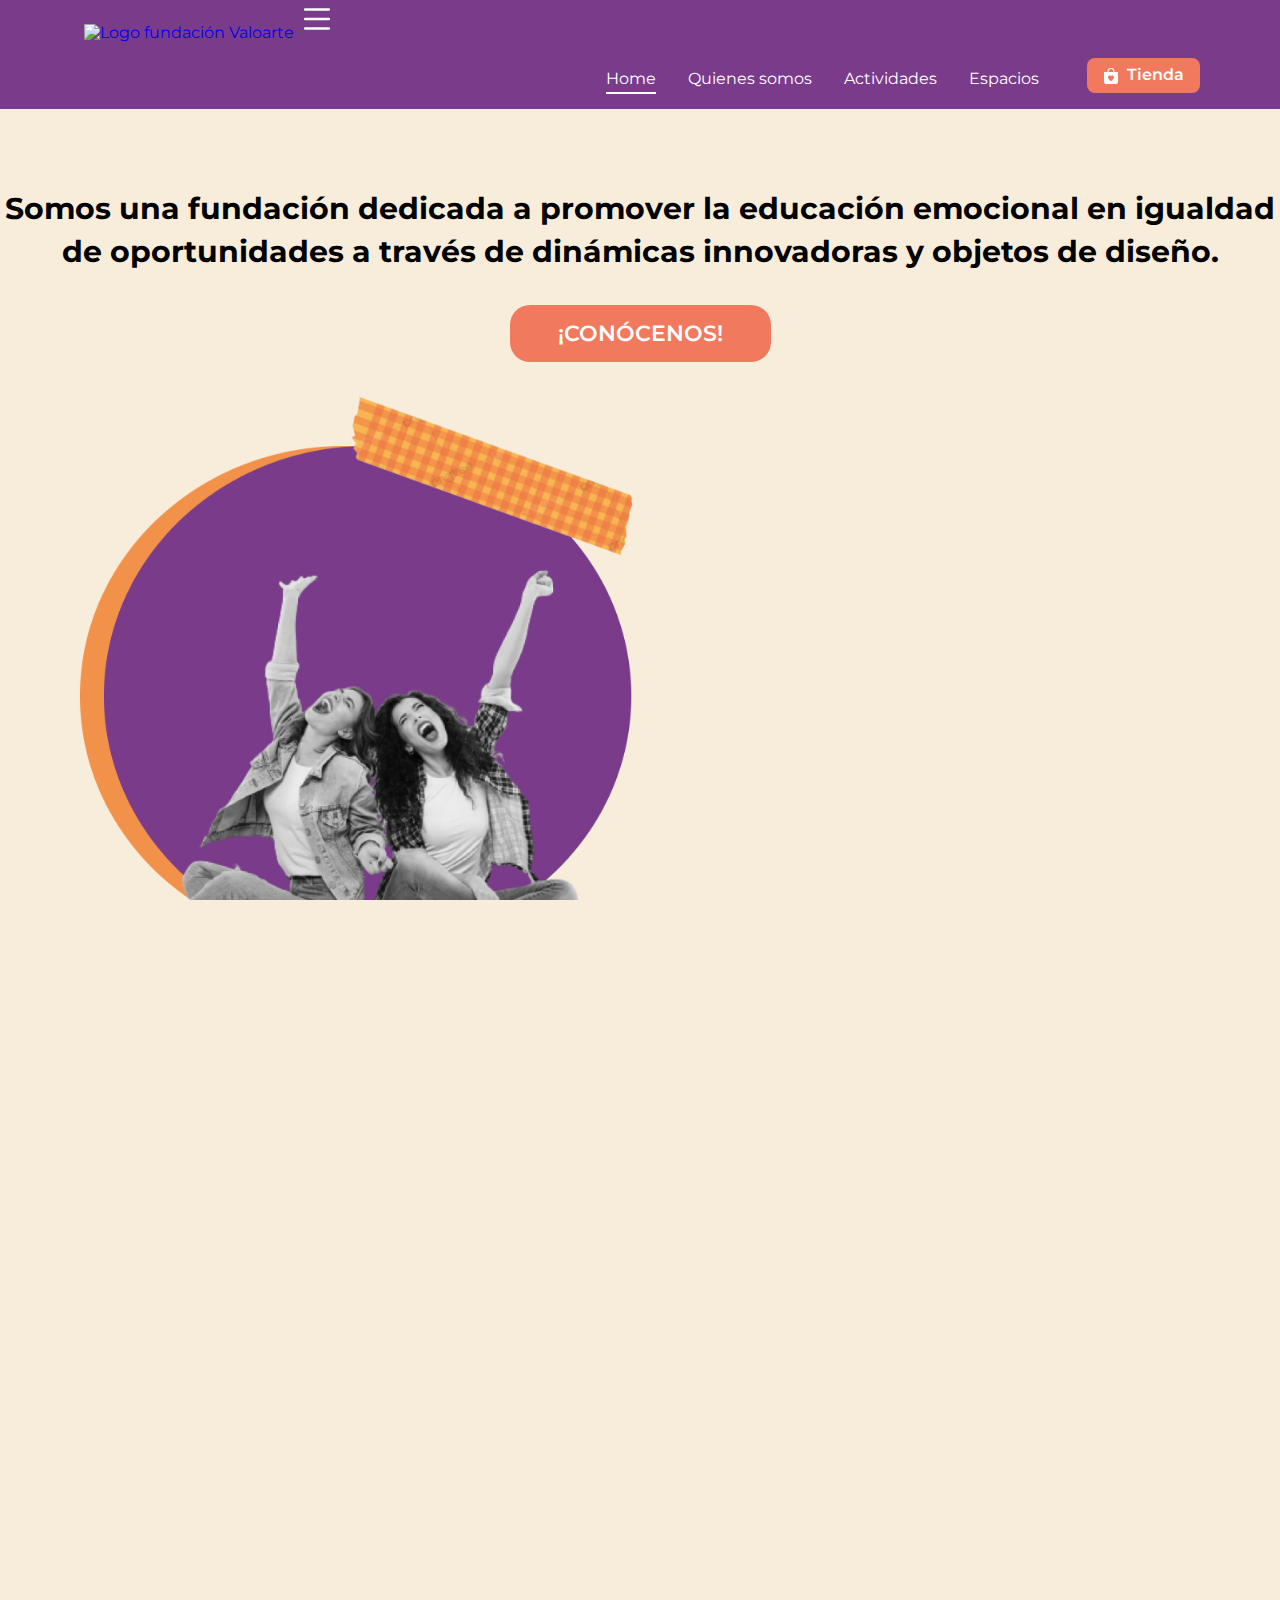
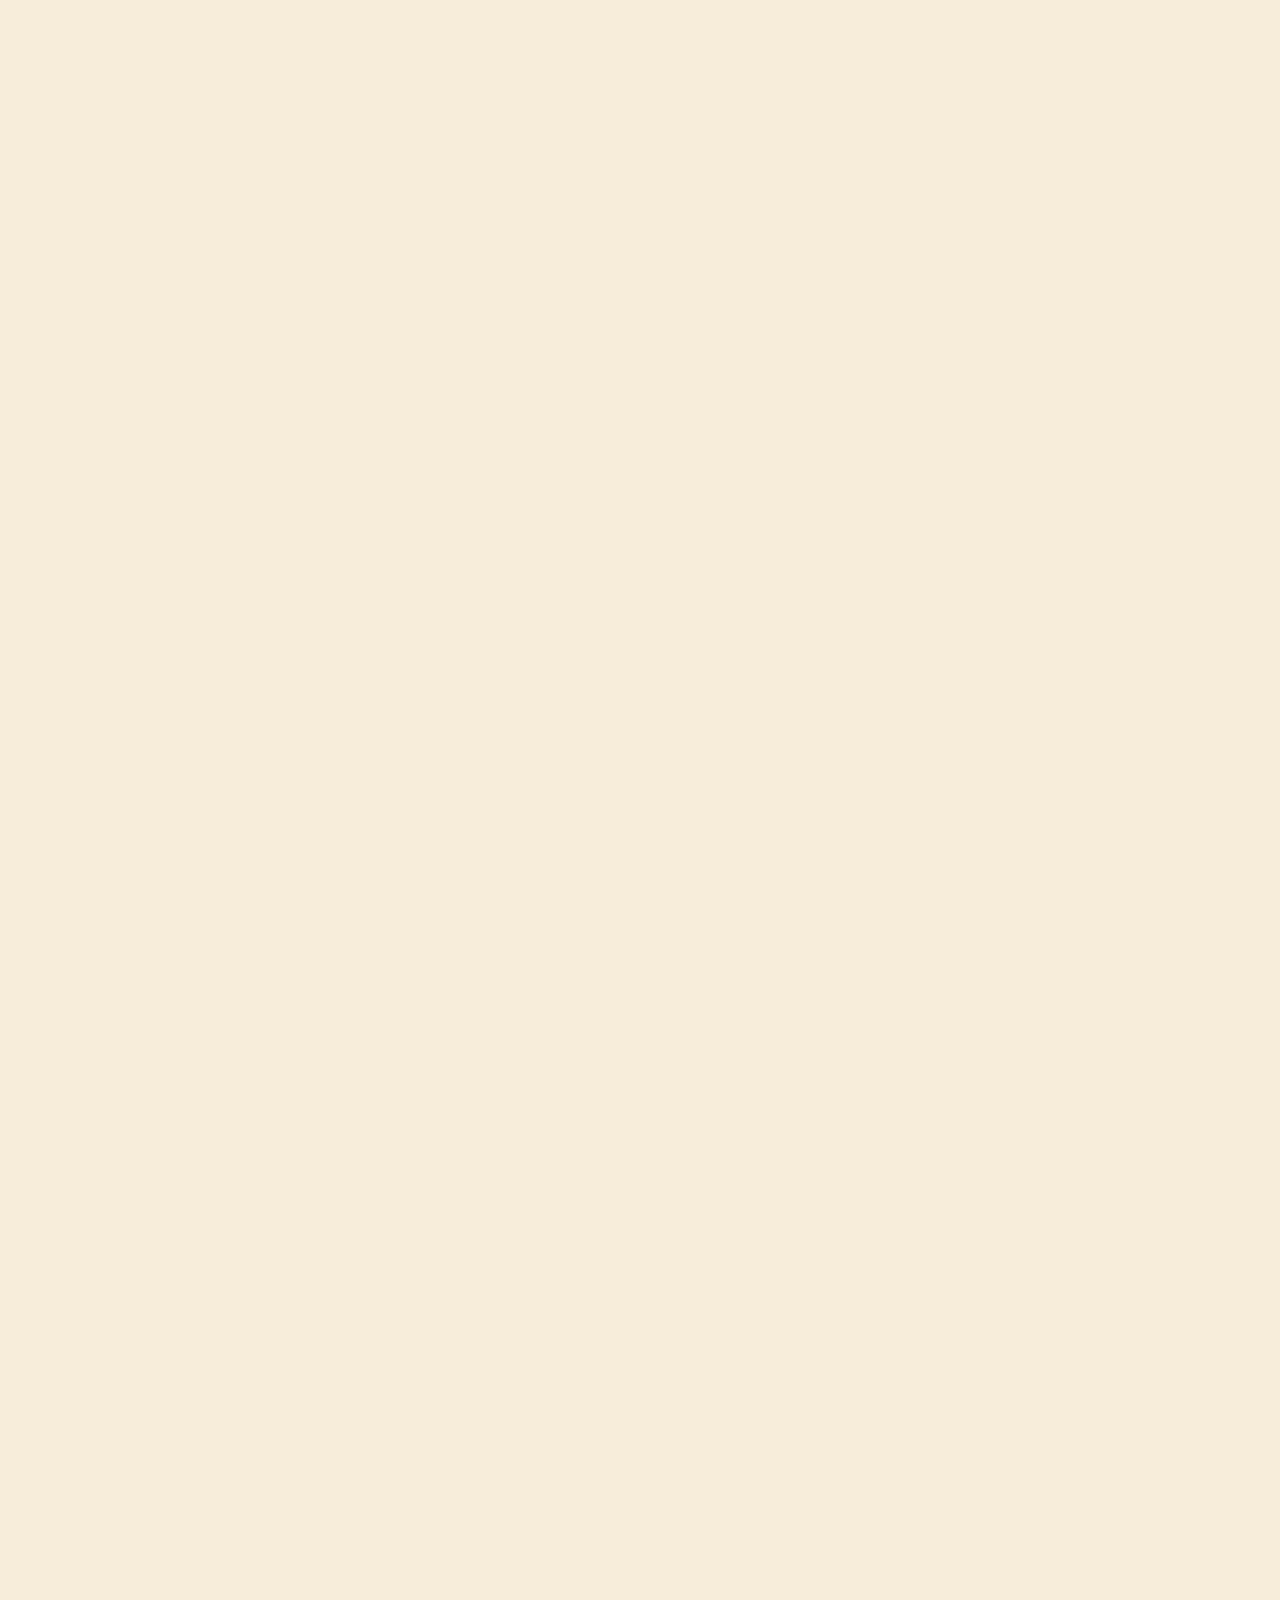
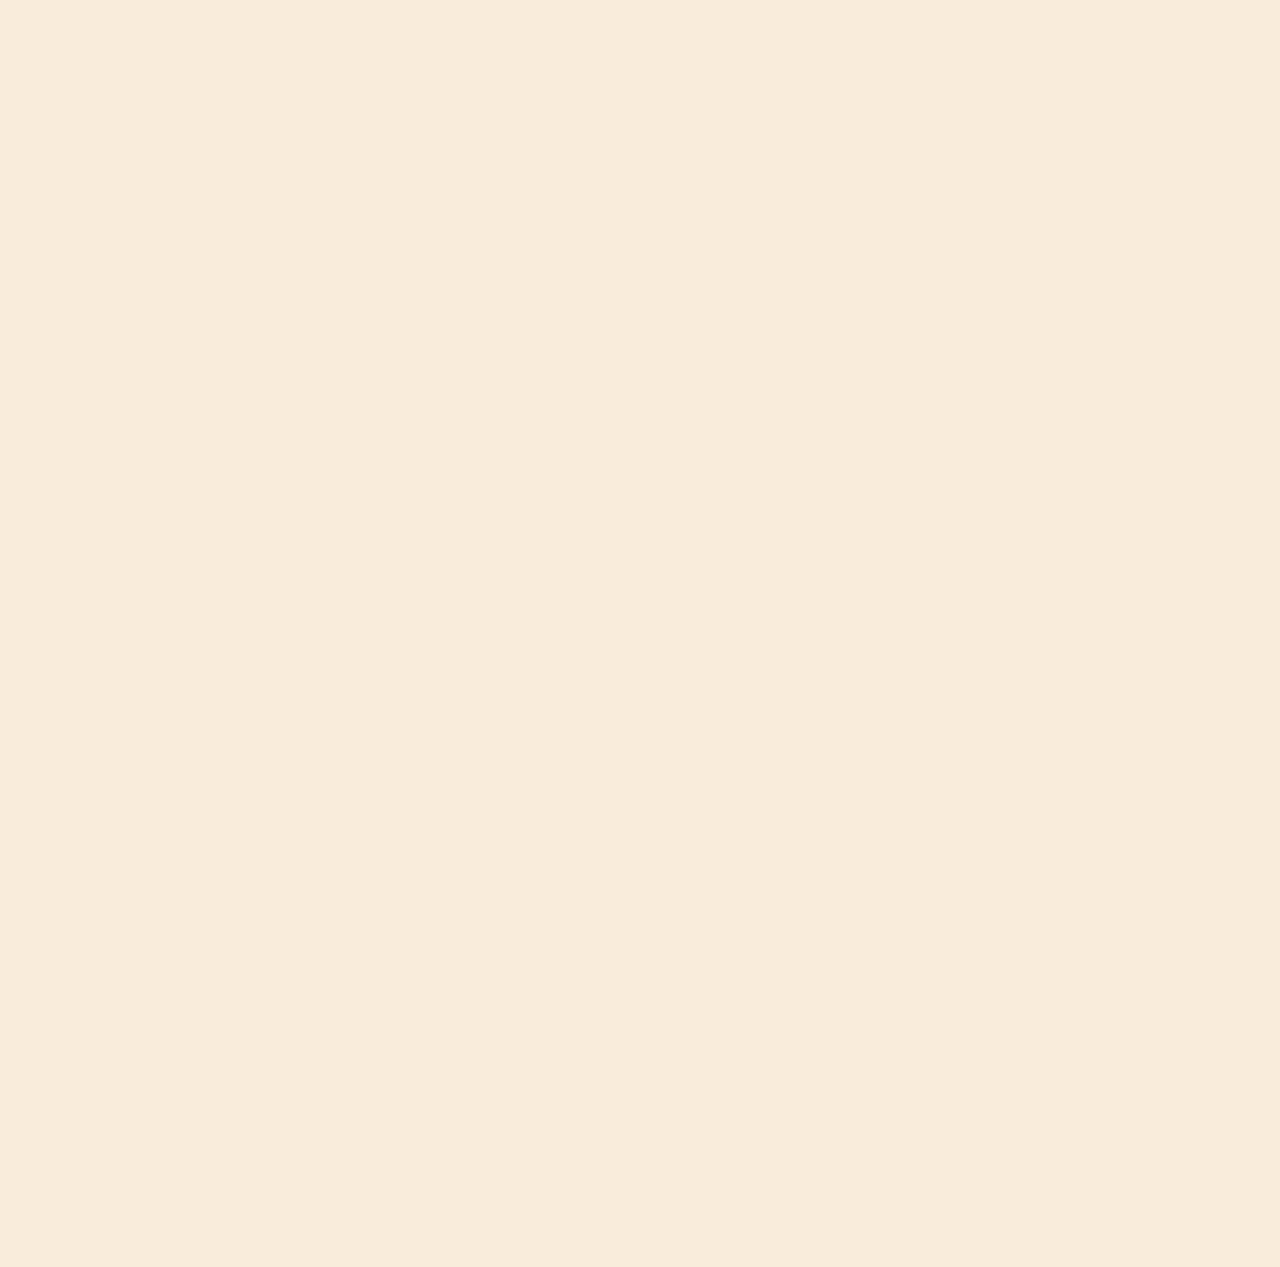
==== index.html @ 69a9a8a0 "Trabajando conovejas" ====
<!DOCTYPE html>
<html lang="es">
  <head>
    <meta charset="UTF-8" />
    <meta http-equiv="X-UA-Compatible" content="IE=edge" />
    <meta name="viewport" content="width=device-width, initial-scale=1.0" />
    <link rel="shortcut icon" href="./IMG/favicon.png" type="image/x-icon" />
    <title>Inicio | Fundación Valoarte</title>

    <!-- Bootstrap -->
    <link
      href="https://cdn.jsdelivr.net/npm/bootstrap@5.2.1/dist/css/bootstrap.min.css"
      rel="stylesheet"
      integrity="sha384-iYQeCzEYFbKjA/T2uDLTpkwGzCiq6soy8tYaI1GyVh/UjpbCx/TYkiZhlZB6+fzT"
      crossorigin="anonymous"
    />

    <!-- Swiper -->
    <link rel="stylesheet" href="CSS/swiper-bundle.min.css" />

    <!-- Animate On Scroll -->
    <link href="https://unpkg.com/aos@2.3.1/dist/aos.css" rel="stylesheet" />

    <!-- Stylesheets -->
    <!-- Normaliza algunos estilos por defecto de CSS -->
    <link rel="stylesheet" href="./CSS/normalize.css" />
    <!-- Estilos de la plantilla principal -->
    <link rel="stylesheet" href="./CSS/styles.css" />
    <!-- Estilos específicos de la página en cuestión -->
    <link rel="stylesheet" href="./CSS/home.css" />
  </head>

  <body>
    <!-- Header starts -->
    <header class="_header row" id="header">
      <nav class="_nav navbar navbar-expand-md">
        <div class="_nav__wrapper container-fluid">
          <!-- Brand Img -->
          <a class="_navBar__brandLink p-2" href="#">
            <img
              class="_navBar__brandImage"
              src="https://i.postimg.cc/rsKPGBGr/image-1-Traced.png"
              alt="Logo fundación Valoarte"
            />
          </a>

          <!-- Toggle Button (Hamburger)-->
          <button
            class="_navBar__toggler d-md-none d-lg-none p-2"
            type="button"
            data-bs-toggle="collapse"
            data-bs-target="#navbarSupportedContent"
            aria-controls="navbarSupportedContent"
            aria-expanded="false"
            aria-label="Toggle navigation"
          >
            <svg
              xmlns="http://www.w3.org/2000/svg"
              width="38"
              height="38"
              fill="currentColor"
              class="bi bi-list nav-icon"
              viewBox="0 0 16 16"
            >
              <path
                fill-rule="evenodd"
                d="M2.5 12a.5.5 0 0 1 .5-.5h10a.5.5 0 0 1 0 1H3a.5.5 0 0 1-.5-.5zm0-4a.5.5 0 0 1 .5-.5h10a.5.5 0 0 1 0 1H3a.5.5 0 0 1-.5-.5zm0-4a.5.5 0 0 1 .5-.5h10a.5.5 0 0 1 0 1H3a.5.5 0 0 1-.5-.5z"
              />
            </svg>
          </button>

          <!-- Navbar Content -->
          <div
            class="_navBar__container collapse navbar-collapse"
            id="navbarSupportedContent"
          >
            <ul class="_navBar__list navbar-nav">
              <li class="_navBar__itemList">
                <a
                  class="_navBar__link _currentPage"
                  href="./index.html"
                  aria-current="page"
                  >Home</a
                >
              </li>
              <li class="_navBar__itemList">
                <a class="_navBar__link" href="pages/quienes-somos.html"
                  >Quienes somos</a
                >
              </li>
              <li class="_navBar__itemList">
                <a class="_navBar__link" href="pages/actividades.html"
                  >Actividades</a
                >
              </li>
              <li class="_navBar__itemList">
                <a class="_navBar__link _mr-1" href="pages/espacios.html"
                  >Espacios</a
                >
              </li>
              <li class="_navBar__itemList _tienda">
                <a
                  class="_navBar__link"
                  href="https://valoarte.mitiendanube.com/productos/"
                  target="_blank"
                >
                  <svg
                    class="_tienda__icon"
                    xmlns="http://www.w3.org/2000/svg"
                    width="16"
                    height="16"
                    fill="currentColor"
                    class="bi bi-bag-heart-fill"
                    viewBox="0 0 16 16"
                  >
                    <path
                      d="M11.5 4v-.5a3.5 3.5 0 1 0-7 0V4H1v10a2 2 0 0 0 2 2h10a2 2 0 0 0 2-2V4h-3.5ZM8 1a2.5 2.5 0 0 1 2.5 2.5V4h-5v-.5A2.5 2.5 0 0 1 8 1Zm0 6.993c1.664-1.711 5.825 1.283 0 5.132-5.825-3.85-1.664-6.843 0-5.132Z"
                    />
                  </svg>
                  Tienda
                </a>
              </li>
            </ul>
          </div>
        </div>
      </nav>
    </header>
    <!-- Header Ends -->

    <!-- Main Starts -->
    <main class="_main">
      <article class="_articleOne container-lg row row-cols-md-2">
        <title>Bienvenidos a Valoarte</title>
        <section class="_articleOne__textContainer col-md-6">
          <h3 class="_articleOne__text">
            Somos una <span class="_bold">fundación</span> dedicada a promover
            la educación emocional en
            <span class="_bold">igualdad de oportunidades</span> a través de
            dinámicas innovadoras y objetos de diseño.
          </h3>
          <a class="_articleOne__button" href="./pages/quienes-somos.html"
            >¡CONÓCENOS!</a
          >
        </section>
        <section class="_articleOne__imageContainer col-md-6">
          <img
            class="_articleOne__image"
            src="./IMG/imagen-portada.png"
            alt="Dos chicas felices levantando los brazos"
          />
        </section>
      </article>

      <article class="_articleTwo">
        <title>Últimos posts de Instagram @valoarteok</title>
        <div
          class="postIg__initial"
          loading="lazy"
          data-mc-src="26ded4b2-a117-4f2f-a8b9-fd9945d9a3e6#instagram"
        ></div>
        <div
          class="postIg__mobile"
          loading="lazy"
          data-mc-src="3abccb4a-a903-477c-948b-5bf0ba0fe937#instagram"
        >
          <div class="postIg__marcaAgua"></div>
        </div>
        <div
          class="postIg__tablet"
          loading="lazy"
          data-mc-src="8c22b633-0348-4882-96fb-f70947e892dd#instagram"
        >
          <div class="postIg__marcaAgua"></div>
        </div>
        <div
          class="postIg__desktop"
          loading="lazy"
          data-mc-src="0f898a08-11dd-4033-826e-73b063241e8d#instagram"
        >
          <div class="postIg__marcaAgua"></div>
        </div>
      </article>

      <article class="_articleTree container-lg">
        <title>Nuestros programas de trabajo comunitario</title>
        <!-- Encabezado del artículo -->
        <h4 class="_articleTree__title">#NuestrosProgramas</h4>
        <p class="_articleTree__text">
          Conocé más acerca de nuestros ejes de trabajo comunitario:
        </p>

        <!-- Contenedor de cards -->
        <section class="_articleTree__cardsContainer row row-cols-lg-3">
          <!-- Card 1 -->
          <div class="_articleTree__card col-lg-4">
            <div class="_articleTree__cardWrapper">
              <img
                class="_card__imgage"
                src="https://i.postimg.cc/ZKkzGNJ0/card-programas1.png"
                alt="..."
              />
              <div class="_card__descriptionContainer">
                <div class="_card__titleContainer">
                  <h3 class="_card__title">Intervención en organizaciones</h3>
                </div>
                <p class="_card__text">
                  ¡Vamos a tu organización y trabajamos de forma integral la
                  educación emocional a través de diagnósticos psicosociales!
                </p>
              </div>
            </div>
          </div>
          <!-- Card 2 -->
          <div class="_articleTree__card col-lg-4">
            <div class="_articleTree__cardWrapper">
              <img
                class="_card__imgage"
                src="https://i.postimg.cc/59CZSt8J/card-programas2.png"
                alt="..."
              />
              <div class="_card__descriptionContainer">
                <div class="_card__titleContainer">
                  <h3 class="_card__title">Ellas al frente</h3>
                </div>
                <p class="_card__text">
                  ¡Promovemos la reducción de la brecha de género a través de
                  formaciones integrales para mujeres!
                </p>
              </div>
            </div>
          </div>
          <!-- Card 3 -->
          <div class="_articleTree__card col-lg-4">
            <div class="_articleTree__cardWrapper">
              <img
                class="_card__imgage"
                src="https://i.postimg.cc/KcP0Y3n1/card-programas3.png"
                alt="..."
              />
              <div class="_card__descriptionContainer">
                <div class="_card__titleContainer">
                  <h3 class="_card__title">Economia naranja</h3>
                </div>
                <p class="_card__text">
                  ¡Trabajamos la profesionalización y formalidad de
                  emprendedores creativos!
                </p>
              </div>
            </div>
          </div>
        </section>
      </article>

      <article class="_articleFour container-lg">
        <title>¡Sé parte del cambio!</title>
        <h4 class="orangeTitle">¡Sé parte!</h4>
        <div class="_articleFour__infoContainer">
          <p>
            A través de nuestros servicios y productos nos ayudás a hacer
            posible la educación emocional en igualdad de oportunidades.
          </p>
          <p class="_bold">Ya hemos impactado en:</p>
          <div class="_articleFour__impacto">
            <div class="impacto__bg">
              <span class="impacto__number">2</span>
              <p class="impacto__text _italic">Escuelas</p>
            </div>
            <div class="impacto__bg">
              <span class="impacto__number">80</span>
              <p class="impacto__text _italic">Docentes</p>
            </div>
            <div class="impacto__bg">
              <span class="impacto__number">350</span>
              <p class="impacto__text _italic">Alumnos</p>
            </div>
            <div class="impacto__bg">
              <span class="impacto__number">50</span>
              <p class="impacto__text _italic">Emprendimientos</p>
            </div>
            <div class="impacto__bg">
              <span class="impacto__number">480</span>
              <p class="impacto__text _italic">Familias</p>
            </div>
          </div>
          <p class="_bold">¡Ayudanos a llegar a más!</p>
        </div>
        <div class="_articleFour__ctaContainer">
          <a class="_articleFour__ctaButton" href="https://wa.me/543794769014"
            >¡CONVERTITE EN VOLUNTARIO!</a
          >
          <a class="_articleFour__ctaButton" href="https://wa.me/543794769014"
            >¡HACÉ TU APORTE!</a
          >
        </div>
      </article>

      <article class="_articleFive container-lg row row-cols-md-2">
        <title>Las ovejas negras</title>
        <section class="_articleFive__textContainer col-md-6">
          <h4 class="orangeTitle">Ovejas Negras</h4>
          <p>
            ¡Valo es una comunidad creativa! Y creemos en la magia de los nuevos
            comienzos. Somos soñadores, hacedores, innovamos y nos animamos,
            creando lo imposible y aprendiendo todo el tiempo.
          </p>
          <p>
            En el equipo, todos compartimos el mismo sentimiento:
            <span class="_bold">ser las ovejas negras de nuestro entorno</span>.
            Pero, lejos de frustrarnos por ser diferentes, tomamos impulso y nos
            unimos para generar ofertas innovadoras y creativas para todos.
          </p>
        </section>
        <section class="_articleFive__sheepContainer col-md-6">
          <div class="_articleFive__sheepWrapper">
            <img
              class="_articleFive__sheepImg"
              src="./IMG/oveja.png"
              alt="Ovejita negra"
            />
          </div>
          <img
            class="_articleFive__sheepBg1"
            src="./IMG/decoration-1.png"
            alt="Listón decorativo naranja"
          />
        </section>
      </article>

      <article class="_articleSix container-xl">
        <title>Opiniones de Valoarte</title>
        <h4 class="_articleSix__title">#Lo que dicen de Valo</h4>
        <div class="swiper mySwiper swiper-container">
          <div class="swiper-wrapper card-wrapper">
            <div class="swiper-slide card">
              <div class="card-content">
                <p class="card-text">
                  Educación emocional, que importante lo que dan, gracias x la
                  entrega 💖
                </p>
                <p class="_bold card-text">Yamile</p>
              </div>
            </div>
            <div class="swiper-slide card">
              <div class="card-content">
                <p class="card-text">
                  Amo Valoarte 💛 Que siga la magia. Fuerza chicas 💪💪🙌
                </p>
                <p class="_bold card-text">Ana Paula</p>
              </div>
            </div>
            <div class="swiper-slide card">
              <div class="card-content">
                <p class="card-text">
                  Educación emocional, que importante lo que dan, gracias x la
                  entrega ♥️
                </p>
                <p class="_bold card-text">Lucas</p>
              </div>
            </div>
            <div class="swiper-slide card">
              <div class="card-content">
                <p class="card-text">
                  Un lugar especial donde se vive el espiritu emprendedor y te
                  desafian a trabajar las emociones para superarte!!
                </p>
                <p class="_bold card-text">Cecilia</p>
              </div>
            </div>
            <div class="swiper-slide card">
              <div class="card-content">
                <p class="card-text">
                  Un espacio de crecimiento y capacitación constante en un clima
                  de armonía y paz
                </p>
                <p class="_bold card-text">Violeta</p>
              </div>
            </div>
            <div class="swiper-slide card">
              <div class="card-content">
                <p class="card-text">
                  Cálido lugar, que invita a visitarlo siempre y no querer irse
                  del mismo. Gracias por su maravillosa atención. 👏👏❤❤❤
                </p>
                <p class="_bold card-text">Norma</p>
              </div>
            </div>
            <div class="swiper-slide card">
              <div class="card-content">
                <p class="card-text">
                  Es la primera vez que voy y me encantó la atención, todo el
                  tiempo preguntando si necesitabamos algo, la energía muy
                  buena. Gracias, mil gracias.
                </p>
                <p class="_bold card-text">Aitana Deco Shop</p>
              </div>
            </div>
            <div class="swiper-slide card">
              <div class="card-content">
                <p class="card-text">
                  Excelente la organización, volvería a participar mil veces.
                  Felicitaciones y muchas gracias.
                </p>
                <p class="_bold card-text">Maena</p>
              </div>
            </div>
            <div class="swiper-slide card">
              <div class="card-content">
                <p class="card-text">
                  Excelente equipo de trabajo, todos muy amables. Muchas gracias
                  por las atenciones, la predisposición, la propuesta innovadora
                  y la buena onda de siempre.
                </p>
                <p class="_bold card-text">Sinclair Creaciones</p>
              </div>
            </div>
            <div class="swiper-slide card">
              <div class="card-content">
                <p class="card-text">
                  Esta es la segunda vez que participo, y como siempre todo
                  perfecto. Gracias por el espacio.
                </p>
                <p class="_bold card-text">Bonita Adicción Velas</p>
              </div>
            </div>
          </div>
          <div class="swiper-button-prev"></div>
          <div class="swiper-button-next"></div>
        </div>
      </article>
    </main>
    <!-- Main Ends -->

    <!-- Footer Starts -->
    <footer class="_footer row row-cols-md-3">
      <section class="_footer__sectionBrand col-sm-6">
        <title>Seguinos en las redes</title>
        <a class="_sectionBrand__link" href="#">
          <img
            class="_sectionBrand__image"
            src="https://i.postimg.cc/GhGhCVYK/image-1-Traced-1.png"
            alt="Logo fundación Valoarte"
          />
        </a>
        <p class="_sectionBrand__title">¡SEGUINOS EN LAS REDES!</p>
        <nav class="_sectionBrand__socialNav">
          <ul class="_socialNav__list">
            <li class="_socialNav__itemList">
              <a
                class="_socialNav__link"
                href="https://www.instagram.com/"
                target="_blank"
              >
                <svg
                  xmlns="http://www.w3.org/2000/svg"
                  width="20"
                  height="20"
                  fill="currentColor"
                  class="bi bi-instagram footerIcon"
                  viewBox="0 0 16 16"
                >
                  <path
                    d="M8 0C5.829 0 5.556.01 4.703.048 3.85.088 3.269.222 2.76.42a3.917 3.917 0 0 0-1.417.923A3.927 3.927 0 0 0 .42 2.76C.222 3.268.087 3.85.048 4.7.01 5.555 0 5.827 0 8.001c0 2.172.01 2.444.048 3.297.04.852.174 1.433.372 1.942.205.526.478.972.923 1.417.444.445.89.719 1.416.923.51.198 1.09.333 1.942.372C5.555 15.99 5.827 16 8 16s2.444-.01 3.298-.048c.851-.04 1.434-.174 1.943-.372a3.916 3.916 0 0 0 1.416-.923c.445-.445.718-.891.923-1.417.197-.509.332-1.09.372-1.942C15.99 10.445 16 10.173 16 8s-.01-2.445-.048-3.299c-.04-.851-.175-1.433-.372-1.941a3.926 3.926 0 0 0-.923-1.417A3.911 3.911 0 0 0 13.24.42c-.51-.198-1.092-.333-1.943-.372C10.443.01 10.172 0 7.998 0h.003zm-.717 1.442h.718c2.136 0 2.389.007 3.232.046.78.035 1.204.166 1.486.275.373.145.64.319.92.599.28.28.453.546.598.92.11.281.24.705.275 1.485.039.843.047 1.096.047 3.231s-.008 2.389-.047 3.232c-.035.78-.166 1.203-.275 1.485a2.47 2.47 0 0 1-.599.919c-.28.28-.546.453-.92.598-.28.11-.704.24-1.485.276-.843.038-1.096.047-3.232.047s-2.39-.009-3.233-.047c-.78-.036-1.203-.166-1.485-.276a2.478 2.478 0 0 1-.92-.598 2.48 2.48 0 0 1-.6-.92c-.109-.281-.24-.705-.275-1.485-.038-.843-.046-1.096-.046-3.233 0-2.136.008-2.388.046-3.231.036-.78.166-1.204.276-1.486.145-.373.319-.64.599-.92.28-.28.546-.453.92-.598.282-.11.705-.24 1.485-.276.738-.034 1.024-.044 2.515-.045v.002zm4.988 1.328a.96.96 0 1 0 0 1.92.96.96 0 0 0 0-1.92zm-4.27 1.122a4.109 4.109 0 1 0 0 8.217 4.109 4.109 0 0 0 0-8.217zm0 1.441a2.667 2.667 0 1 1 0 5.334 2.667 2.667 0 0 1 0-5.334z"
                  />
                </svg>
              </a>
            </li>
            <li class="_socialNav__itemList">
              <a
                class="_socialNav__link"
                href="https://es-la.facebook.com/"
                target="_blank"
              >
                <svg
                  xmlns="http://www.w3.org/2000/svg"
                  width="20"
                  height="20"
                  fill="currentColor"
                  class="bi bi-facebook footerIcon"
                  viewBox="0 0 16 16"
                >
                  <path
                    d="M16 8.049c0-4.446-3.582-8.05-8-8.05C3.58 0-.002 3.603-.002 8.05c0 4.017 2.926 7.347 6.75 7.951v-5.625h-2.03V8.05H6.75V6.275c0-2.017 1.195-3.131 3.022-3.131.876 0 1.791.157 1.791.157v1.98h-1.009c-.993 0-1.303.621-1.303 1.258v1.51h2.218l-.354 2.326H9.25V16c3.824-.604 6.75-3.934 6.75-7.951z"
                  />
                </svg>
              </a>
            </li>
            <li class="_socialNav__itemList">
              <a
                class="_socialNav__link"
                href="https://www.linkedin.com/login/es"
                target="_blank"
              >
                <svg
                  xmlns="http://www.w3.org/2000/svg"
                  width="20"
                  height="20"
                  fill="currentColor"
                  class="bi bi-linkedin footerIcon"
                  viewBox="0 0 16 16"
                >
                  <path
                    d="M0 1.146C0 .513.526 0 1.175 0h13.65C15.474 0 16 .513 16 1.146v13.708c0 .633-.526 1.146-1.175 1.146H1.175C.526 16 0 15.487 0 14.854V1.146zm4.943 12.248V6.169H2.542v7.225h2.401zm-1.2-8.212c.837 0 1.358-.554 1.358-1.248-.015-.709-.52-1.248-1.342-1.248-.822 0-1.359.54-1.359 1.248 0 .694.521 1.248 1.327 1.248h.016zm4.908 8.212V9.359c0-.216.016-.432.08-.586.173-.431.568-.878 1.232-.878.869 0 1.216.662 1.216 1.634v3.865h2.401V9.25c0-2.22-1.184-3.252-2.764-3.252-1.274 0-1.845.7-2.165 1.193v.025h-.016a5.54 5.54 0 0 1 .016-.025V6.169h-2.4c.03.678 0 7.225 0 7.225h2.4z"
                  />
                </svg>
              </a>
            </li>
          </ul>
        </nav>
      </section>
      <section class="_footer__sectionContacto col-sm-6">
        <title>Contacto</title>
        <p class="_sectionContacto__title">CONTACTO</p>
        <a
          class="_sectionContacto__link"
          href="https://wa.me/543794769014"
          target="_blank"
        >
          <svg
            xmlns="http://www.w3.org/2000/svg"
            width="20"
            height="20"
            fill="currentColor"
            class="bi bi-whatsapp footerIcon"
            viewBox="0 0 20 20"
          >
            <path
              d="M13.601 2.326A7.854 7.854 0 0 0 7.994 0C3.627 0 .068 3.558.064 7.926c0 1.399.366 2.76 1.057 3.965L0 16l4.204-1.102a7.933 7.933 0 0 0 3.79.965h.004c4.368 0 7.926-3.558 7.93-7.93A7.898 7.898 0 0 0 13.6 2.326zM7.994 14.521a6.573 6.573 0 0 1-3.356-.92l-.24-.144-2.494.654.666-2.433-.156-.251a6.56 6.56 0 0 1-1.007-3.505c0-3.626 2.957-6.584 6.591-6.584a6.56 6.56 0 0 1 4.66 1.931 6.557 6.557 0 0 1 1.928 4.66c-.004 3.639-2.961 6.592-6.592 6.592zm3.615-4.934c-.197-.099-1.17-.578-1.353-.646-.182-.065-.315-.099-.445.099-.133.197-.513.646-.627.775-.114.133-.232.148-.43.05-.197-.1-.836-.308-1.592-.985-.59-.525-.985-1.175-1.103-1.372-.114-.198-.011-.304.088-.403.087-.088.197-.232.296-.346.1-.114.133-.198.198-.33.065-.134.034-.248-.015-.347-.05-.099-.445-1.076-.612-1.47-.16-.389-.323-.335-.445-.34-.114-.007-.247-.007-.38-.007a.729.729 0 0 0-.529.247c-.182.198-.691.677-.691 1.654 0 .977.71 1.916.81 2.049.098.133 1.394 2.132 3.383 2.992.47.205.84.326 1.129.418.475.152.904.129 1.246.08.38-.058 1.171-.48 1.338-.943.164-.464.164-.86.114-.943-.049-.084-.182-.133-.38-.232z"
            />
          </svg>
          <span class="_sectionContacto__data">+54 379 476-9014</span>
        </a>
        <a
          class="_sectionContacto__link"
          href="https://goo.gl/maps/WvZMqYTgCnnrXZFWA"
          target="_blank"
        >
          <svg
            xmlns="http://www.w3.org/2000/svg"
            width="20"
            height="20"
            fill="currentColor"
            class="bi bi-geo-alt-fill footerIcon"
            viewBox="0 0 20 20"
          >
            <path
              d="M8 16s6-5.686 6-10A6 6 0 0 0 2 6c0 4.314 6 10 6 10zm0-7a3 3 0 1 1 0-6 3 3 0 0 1 0 6z"
            />
          </svg>
          <span class="_sectionContacto__data"
            >San Martín 616 - Corrientes</span
          >
        </a>
      </section>
      <section class="_footer__sectionColabora col-12">
        <title>Colabora con la fundación</title>
        <p class="_sectionColabora__title">¡COLABORÁ CON LA FUNDACIÓN!</p>
        <a class="_sectionColabora__button" href="#">DONAR ONLINE</a>
      </section>
    </footer>
    <!-- Footer Ends -->
  </body>

  <!-- Bootstrap script -->
  <script
    src="https://cdn.jsdelivr.net/npm/bootstrap@5.2.1/dist/js/bootstrap.bundle.min.js"
    integrity="sha384-u1OknCvxWvY5kfmNBILK2hRnQC3Pr17a+RTT6rIHI7NnikvbZlHgTPOOmMi466C8"
    crossorigin="anonymous"
  ></script>

  <!-- Animate On Scroll script -->
  <script src="https://unpkg.com/aos@2.3.1/dist/aos.js"></script>
  <script>
    AOS.init({});
  </script>

  <!-- Swiper scipt -->
  <script src="./JS/swiper-bundle.min.js"></script>
  <script>
    var swiper = new Swiper(".mySwiper", {
      slidesPerView: 3,
      spaceBetween: 5,
      loop: true,
      centerSlide: "true",
      fade: "true",
      grabCursor: "true",
      navigation: {
        nextEl: ".swiper-button-next",
        prevEl: ".swiper-button-prev",
      },
      breakpoints: {
        0: {
          slidesPerView: 1,
        },
        768: {
          slidesPerView: 2,
        },
        1200: {
          slidesPerView: 3,
        },
      },
    });
  </script>

  <!-- WOXO Instagram scipt -->
  <script
    src="https://cdn2.woxo.tech/a.js#635d189bd554a582f7cf99a7"
    async
    data-usrc
  ></script>
</html>
---- CSS/styles.css ----
/* Fonts Import */
@import url("https://fonts.googleapis.com/css2?family=Montserrat:ital,wght@0,100;0,200;0,300;0,400;0,500;0,600;0,700;0,800;0,900;1,100;1,200;1,300;1,400;1,500;1,600;1,700;1,800;1,900&display=swap");
@import url("https://fonts.googleapis.com/css2?family=Ubuntu:ital,wght@0,300;0,400;0,500;0,700;1,300;1,400;1,500;1,700&display=swap");
@import url("https://fonts.googleapis.com/css2?family=Mansalva&display=swap");
@font-face {
  font-family: "OCR A Extended";
  src: url(../FONTS/OCRAEXT.TTF);
}

/* Variables */
:root {
  /* Colors */
  --background-color: #f7edda;
  --background-colorSecondary: #ada8b6;
  --orange: #f17a5e;
  --orangeSecond: #f2914a;
  --violet: #7b3b8b;
  --violetSecond: #816797;
  --lightblue: #41d5b8;
  --white: #fff;
  --black: #000;

  /* Font Families */
  --mainFont: "Montserrat", sans-serif;
  --secondaryFont: "Ubuntu", sans-serif;
  --displayFont: "Mansalva", display;
  --monoFont: "OCR A Extended", display;

  /* Font Sizes */
  --text-size: 16px;
  --subtitle-size: 24px;
  --title-size: 32px;

  /* Mobile */
  /* --mobile-text-size: 16px;
  --mobile-subtitle-size: 24px;
  --mobile-title-size: 32px; */

  /* Tablet */
  /* --tablet-text-size: 18px;
  --tablet-subtitle-size: 26px;
  --tablet-title-size: 34px; */

  /* Desktop */
  /* --desktop-text-size: 20px;
  --desktop-subtitle-size: 28px;
  --desktop-title-size: 36px; */

  /* Desktop XL*/
  /* --desktopXl-text-size: 22px;
  --desktopXl-subtitle-size: 30px;
  --desktopXl-title-size: 38px; */

  /**/

  /* Mobile */
  /* --mobile-text-size: 16px;
  --mobile-title-size: 30px;
  --mobile-subtitle-size: 25px; */

  /* Tablet */
  /* --tablet-text-size: 20px;
  --tablet-title-size: 40px;
  --tablet-subtitle-size: 30px; */

  /* Desktop */
  /* --desktop-text-size: 23px;
  --desktop-title-size: 45px;
  --desktop-subtitle-size: 35px; */

  /* Desktop XL*/
  /* --desktopXl-text-size: 26px;
  --desktopXl-title-size: 48px;
  --desktopXl-subtitle-size: 38px; */
}

/*******************************************************************/
/* Styles (Mobile First) Extra Small devices (phones, 575px and below) */
/*******************************************************************/

/********/ /* General Styles */ /********/
body {
  background-color: var(--background-color);
  font-family: var(--mainFont);
}

body,
html {
  height: 100vh;
  width: 100vw;
  overflow-x: hidden;
}

p {
  font-size: var(--text-size);
}

._main {
  display: flex;
  flex-direction: column;
  gap: 5rem;
  align-items: center;
}

._bold {
  font-weight: 700;
}

._italic {
  font-style: italic;
}

._bg-secondary {
  background-color: var(--background-colorSecondary);
  width: 100vw;
}

/********/ /* Header Styles */ /********/
._header {
  background-color: var(--violet);
}

._navBar__brandImage {
  padding-left: 20px;
  width: 100px;
}

._navBar__toggler {
  margin: 0;
  padding: 0;
  border: none;
  color: var(--white);
  background-color: transparent;
  padding-right: 20px;
}

._navBar__container {
  display: flex;
  justify-content: flex-start;
  padding: 1rem;
}

._navBar__list {
  display: flex;
  gap: 1rem;
  align-items: baseline;
}

._navBar__link:hover {
  color: var(--white);
  opacity: 0.6;
  transition: 0.2s;
}

._navBar__link {
  color: var(--white);
}

._mr-1 {
  margin-right: 1rem;
}

._tienda ._navBar__link {
  color: var(--white);
  display: flex;
  align-items: center;
  font-weight: 600;
  background-color: var(--orange);
  padding: 8px 16px;
  border-radius: 8px;
}

._tienda__icon {
  margin-right: 0.5rem;
}

._currentPage {
  border-bottom: solid 2px var(--white);
  padding-bottom: 0.25rem;
  width: fit-content;
}

/********/ /* Footer Styles */ /********/
._footer {
  margin-top: 5rem;
  padding-bottom: 3rem;
  box-shadow: 0 -5px 10px 2px rgba(0, 0, 0, 0.1);
}

._footer__sectionBrand {
  padding-top: 3rem;
  display: flex;
  flex-direction: column;
  align-items: center;
}

._socialNav__list {
  display: flex;
  gap: 2rem;
}

._socialNav__link,
._sectionContacto__link {
  color: var(--black);
}

._socialNav__link:hover,
._sectionContacto__link:hover {
  color: var(--black);
  opacity: 0.6;
  transition: 0.2s;
}

._socialNav__link,
._socialNav__link svg {
  width: 25px;
  height: auto;
}

._footer__sectionContacto {
  padding-top: 3rem;
  display: flex;
  flex-direction: column;
  align-items: center;
  gap: 0.5rem;
}

._sectionContacto__title,
._sectionColabora__title {
  font-size: 1rem;
  font-weight: 600;
  text-align: center;
}

._footer__sectionColabora {
  padding-top: 3rem;
  display: flex;
  flex-direction: column;
  align-items: center;
}

._sectionColabora__button {
  padding: 0.4rem 1rem;
  background-color: var(--violet);
  color: var(--white);
  border-radius: 1px;
  font-size: 0.8rem;
  font-weight: 600;
  box-shadow: 3px 3px 3px rgba(0, 0, 0, 0.5);
}

._sectionColabora__button:hover {
  color: var(--white);
  background-color: var(--violet);
  opacity: 0.6;
  transition: 0.2s;
}

/*******************************************************************/
/* Media Querys - Responsive Breakpoints */
/*******************************************************************/

/* Extra small devices (portrait phones, less than 576px) */
/* No media query for 'xs' since this is the default in Bootstrap */

/********/ /* Small devices (landscape phones, 576px and up) */ /********/
@media (min-width: 576px) {
}

/********/ /* Medium devices (tablets, 768px and up) */ /********/
@media (min-width: 768px) {
  :root {
    --text-size: 18px;
    --subtitle-size: 26px;
    --title-size: 34px;
  }
  ._navBar__container {
    justify-content: flex-end;
  }

  ._navBar__brandImage {
    width: auto;
  }

  ._footer__sectionBrand,
  ._footer__sectionContacto,
  ._footer__sectionColabora {
    align-items: flex-start;
  }

  ._sectionColabora__title {
    text-align: left;
  }
}

/********/ /* Large devices (desktops, 992px and up) */ /********/
@media (min-width: 992px) {
  :root {
    --text-size: 20px;
    --subtitle-size: 28px;
    --title-size: 36px;
  }

  ._header {
    padding: 0 2rem;
  }

  ._footer {
    padding-left: 2rem;
    padding-right: 2rem;
  }

  ._navBar__list {
    gap: 2rem;
  }
}

/********/ /* Extra large devices (large desktops, 1200px and up) */ /********/
@media (min-width: 1200px) {
  :root {
    --text-size: 22px;
    --subtitle-size: 30px;
    --title-size: 38px;
  }
  ._header {
    padding: 0 4rem;
  }

  ._footer {
    padding-left: 4rem;
    padding-right: 4rem;
  }
}
---- CSS/home.css ----
/* _articleOne Styles */
._articleOne {
  margin: 3rem 0;
}

._articleOne__textContainer {
  display: flex;
  flex-direction: column;
  justify-content: center;
}

._articleOne__text {
  font-size: var(--subtitle-size);
  text-align: center;
  margin-bottom: 2rem;
  line-height: 2rem;
}

._articleOne__image {
  max-width: 700px;
  width: 100%;
  height: auto;
}

._articleOne__button {
  margin: 0 auto;
  padding: 1rem 3rem;
  background-color: var(--orange);
  color: var(--white);
  border-radius: 20px;
  font-size: var(--text-size);
  font-weight: 600;
  text-align: center;
}

._articleOne__button:hover {
  color: var(--white);
  opacity: 0.6;
  transition: 0.2s;
}

/* _articleTwo Styles */
._articleTwo {
  width: 100%;
  display: flex;
  justify-content: center;
}

.postIg__initial {
  display: flex;
  width: 0px;
  height: 0px;
  overflow: hidden;
  opacity: 0;
  visibility: hidden;
}

.postIg__mobile {
  display: block;
  width: 98vw;
  position: relative;
}

.postIg__tablet {
  display: none;
  width: 98vw;
  position: relative;
}

.postIg__desktop {
  display: none;
  width: 98vw;
  position: relative;
}

.postIg__marcaAgua {
  width: 100%;
  height: 50px;
  background-color: var(--background-color);
  position: absolute;
  bottom: 0;
  z-index: 1;
}

/* _articleTree Styles */
._articleTree {
  align-items: center;
}

._articleTree__title {
  font-family: var(--displayFont);
  font-size: var(--title-size);
  background-color: var(--lightblue);
  width: fit-content;
  padding: 0 0.5rem;
}

._articleTree__text {
  font-size: var(--text-size);
}

._articleTree__cardsContainer {
  margin-top: 1.5rem;
  justify-content: center;
}

._articleTree__card {
  padding: 1rem;
}

._articleTree__cardWrapper {
  background-color: var(--violet);
  display: flex;
  flex-direction: column;
  padding: 0;
  height: 100%;
  transition: all 0.6s;
  box-shadow: 0px 4px 10px 0px rgba(0, 0, 0, 0.3);
}

._card__descriptionContainer {
  padding: 1rem;
  width: fit-content;
}

._card__titleContainer {
  background-color: var(--orange);
  width: 100%;
  margin-top: -3rem;
  margin-bottom: 2rem;
  padding: 0.5rem 0.5rem;
  transform: rotate(-6deg);
}

._card__title {
  text-align: center;
  text-transform: uppercase;
  font-size: var(--text-size);
  font-family: var(--monoFont);
  letter-spacing: -1px;
  font-weight: 600;
}

._card__text {
  width: fit-content;
  color: var(--white);
}

._card__imgage {
  width: 100%;
}

/* _articleFour Styles */
.orangeTitle {
  background-color: var(--orange);
  color: var(--white);
  font-family: var(--displayFont);
  font-size: var(--title-size);
  padding: 5px 2rem;
  width: fit-content;
  rotate: -6deg;
  margin-bottom: 2rem;
  margin-top: 1rem;
}

._articleFour__impacto {
  display: flex;
  flex-flow: row wrap;
  gap: 2rem;
  justify-content: center;
  margin: 2rem 0 4rem 0;
}

.impacto__bg {
  background-image: url("../IMG/remarcado-circulo-gestual3.svg");
  background-repeat: no-repeat;
  background-size: 100%;
  width: 120px;
  display: flex;
  flex-direction: column;
  justify-content: center;
  align-items: center;
}

.impacto__number {
  font-family: var(--displayFont);
  font-size: calc(var(--title-size) * 1.5);
  color: var(--orange);
  margin-bottom: -15px;
}

.impacto__text {
  font-size: var(--text-size);
  font-family: var(--secondaryFont);
}

._articleFour__ctaContainer {
  display: flex;
  flex-direction: column;
  align-items: center;
  gap: 2rem;
  margin-top: 2rem;
}

._articleFour__ctaButton {
  background-color: var(--violet);
  color: var(--white);
  text-transform: uppercase;
  padding: 10px 10px;
  text-align: center;
  font-weight: 600;
  font-size: var(--text-size);
  border: none;
  box-shadow: 2px 2px 2px rgba(0, 0, 0, 0.5);
}

._articleFour__ctaButton:hover {
  color: var(--white);
  opacity: 0.6;
  transition: 0.2s;
}

/* _articleFive Styles */
._articleFive__sheepContainer {
  display: flex;
  justify-content: center;
  position: relative;
}

._articleFive__sheepWrapper {
  width: 200px;
  display: flex;
  align-items: center;
  justify-content: center;
}

._articleFive__sheepImg {
  width: 50vw;
}

/* _articleSix Styles */
._articleSix {
  background-color: var(--white);
  width: 100vw;
  background-image: url("../IMG/testimonios-background.png");
  background-repeat: no-repeat;
  background-size: 100%;
  height: auto;
  padding: 3rem 0;
}

._articleSix__title {
  font-family: var(--displayFont);
  font-size: var(--title-size);
  background-color: var(--lightblue);
  width: fit-content;
  padding: 0 0.5rem;
}

.card {
  background-image: url("../IMG/testimonio-bg.png");
  background-repeat: no-repeat;
  background-size: 90% auto;
  background-position: center;
  background-color: transparent;
  border: none;
  height: 70vw;
  padding-top: 2rem;
  display: flex;
  align-items: center;
  justify-content: center;
}

.card-content {
  width: 70%;
  rotate: -4.5deg;
}

.card-text {
  text-align: center;
  font-size: 14px;
}

.swiper-button-prev,
.swiper-button-next {
  color: var(--black);
  opacity: 0.3;
}

.swiper-button-prev:hover,
.swiper-button-next:hover {
  opacity: 1;
}

.swiper-container {
  max-width: 400px;
  margin-top: 4rem;
  padding: 0 24px;
}

/*******************************************************************/
/* Media Querys - Responsive Breakpoints */
/*******************************************************************/

/* Extra small devices (portrait phones, less than 576px) */
/* No media query for 'xs' since this is the default in Bootstrap */

/* Small devices (landscape phones, 576px and up) */
@media (min-width: 576px) {
  /* _articleTwo Styles */
  .postIg__mobile {
    display: block;
  }
  .postIg__tablet {
    display: none;
  }
  .postIg__desktop {
    display: none;
  }

  /* _articleSix Styles */
  .card {
    height: 40vw;
  }
}

/* Medium devices (tablets, 768px and up) */
@media (min-width: 768px) {
  /* _articleTwo Styles */
  .postIg__mobile {
    display: none;
  }
  .postIg__tablet {
    display: block;
  }
  .postIg__desktop {
    display: none;
  }

  /* _articleTree Styles */
  ._articleTree__cardWrapper {
    flex-direction: row;
  }

  /* _articleSix Styles */
  .swiper-container {
    max-width: 900px;
  }
  .card {
    height: 30vw;
  }
}

/* Large devices (desktops, 992px and up) */
@media (min-width: 992px) {
  /* _articleOne Styles */
  ._articleOne__text {
    line-height: 2.5rem;
  }

  /* _articleTwo Styles */
  .postIg__mobile {
    display: none;
  }
  .postIg__tablet {
    display: none;
  }
  .postIg__desktop {
    display: block;
  }

  /* _articleTree Styles */
  ._articleTree__cardWrapper {
    flex-flow: column wrap;
  }

  /* _articleFour Styles */
  ._articleFour__impacto {
    gap: 3rem;
  }
  .impacto__bg {
    width: 140px;
  }
  ._articleFour__ctaContainer {
    flex-direction: row;
    justify-content: center;
    gap: 3rem;
  }

  /* _articleSix Styles */
  ._articleTree__text {
    font-size: 25px;
  }
  .card {
    height: 25vw;
  }
}

/* Extra large devices (large desktops, 1200px and up) */
@media (min-width: 1200px) {
  /* _articleOne Styles */
  ._articleOne__text {
    line-height: 2.7rem;
  }

  /* _articleTwo Styles */
  .postIg__mobile {
    display: none;
  }
  .postIg__tablet {
    display: none;
  }
  .postIg__desktop {
    display: block;
  }

  /* _articleFour Styles */
  ._articleFour__impacto {
    gap: 4rem;
  }

  /* _articleSix Styles */
  .swiper-container {
    max-width: 1200px;
  }
  .card {
    height: 20vw;
    max-height: 300px;
  }
}
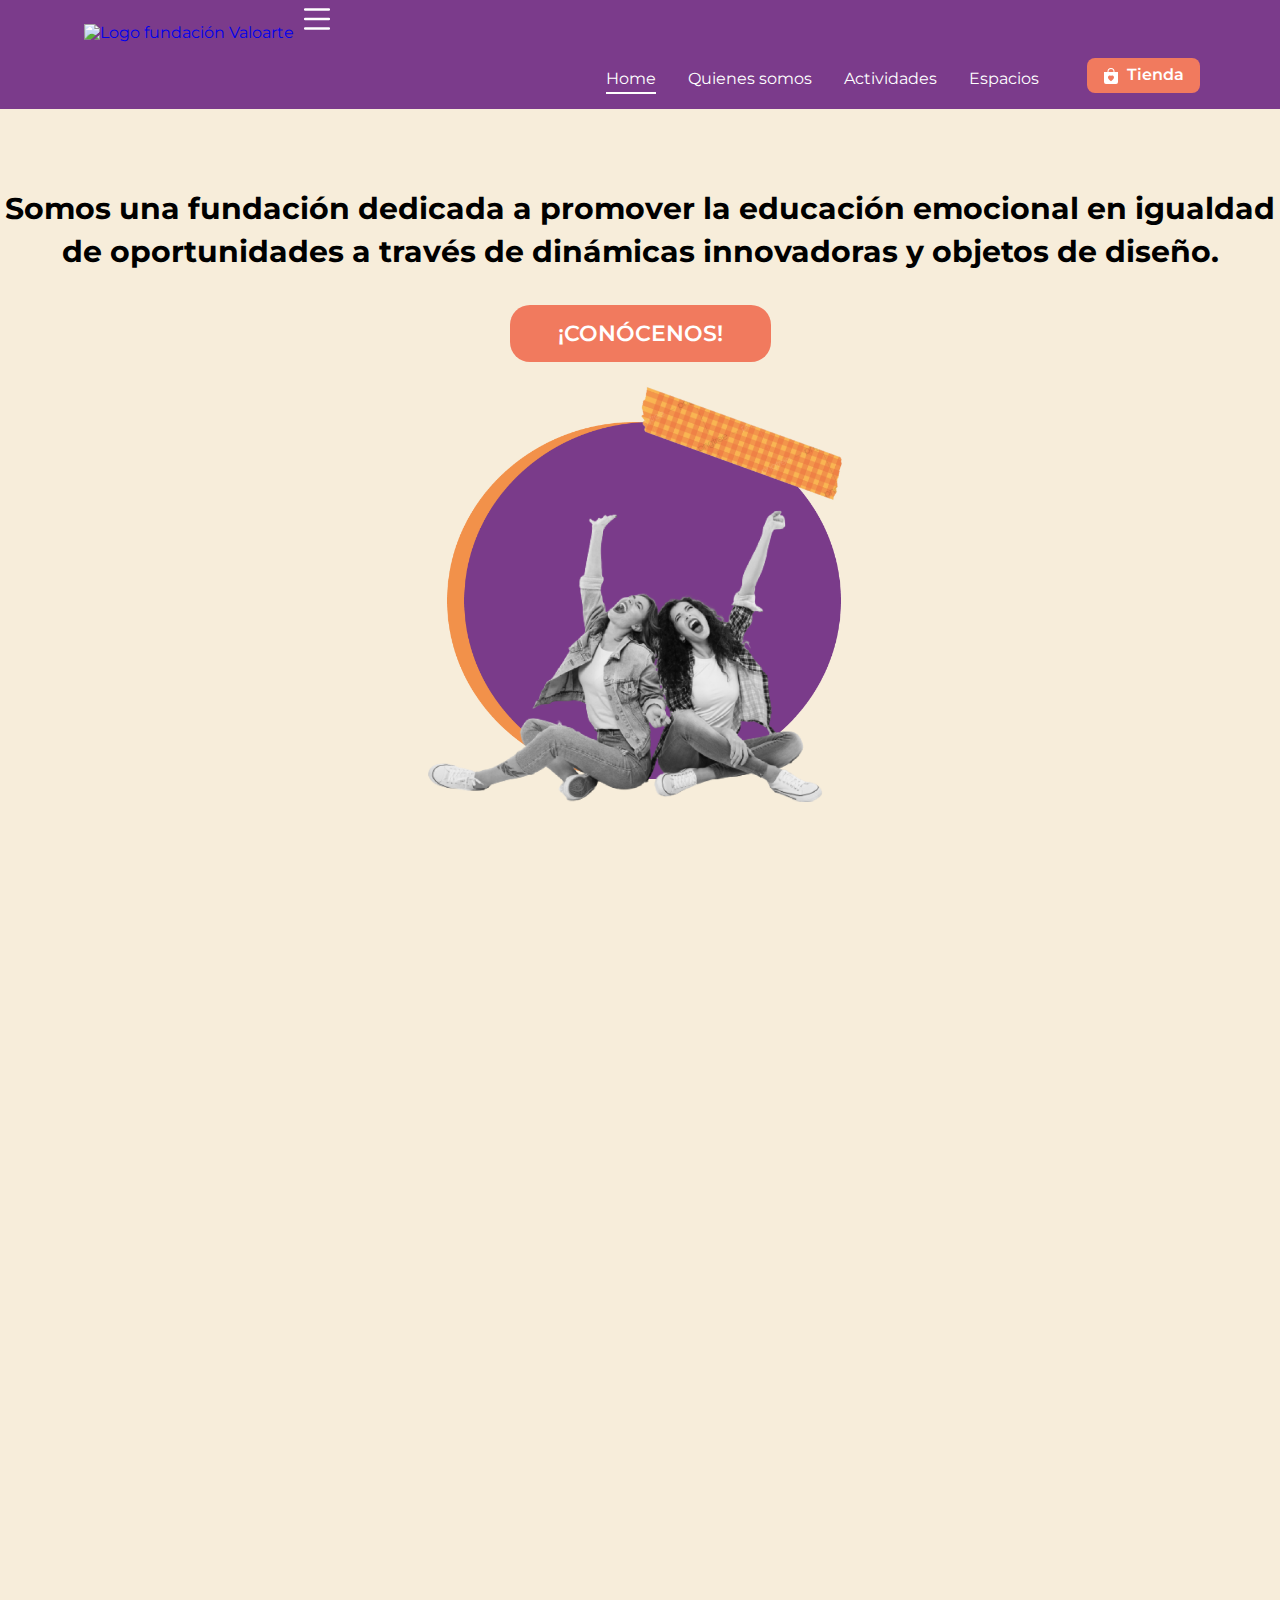
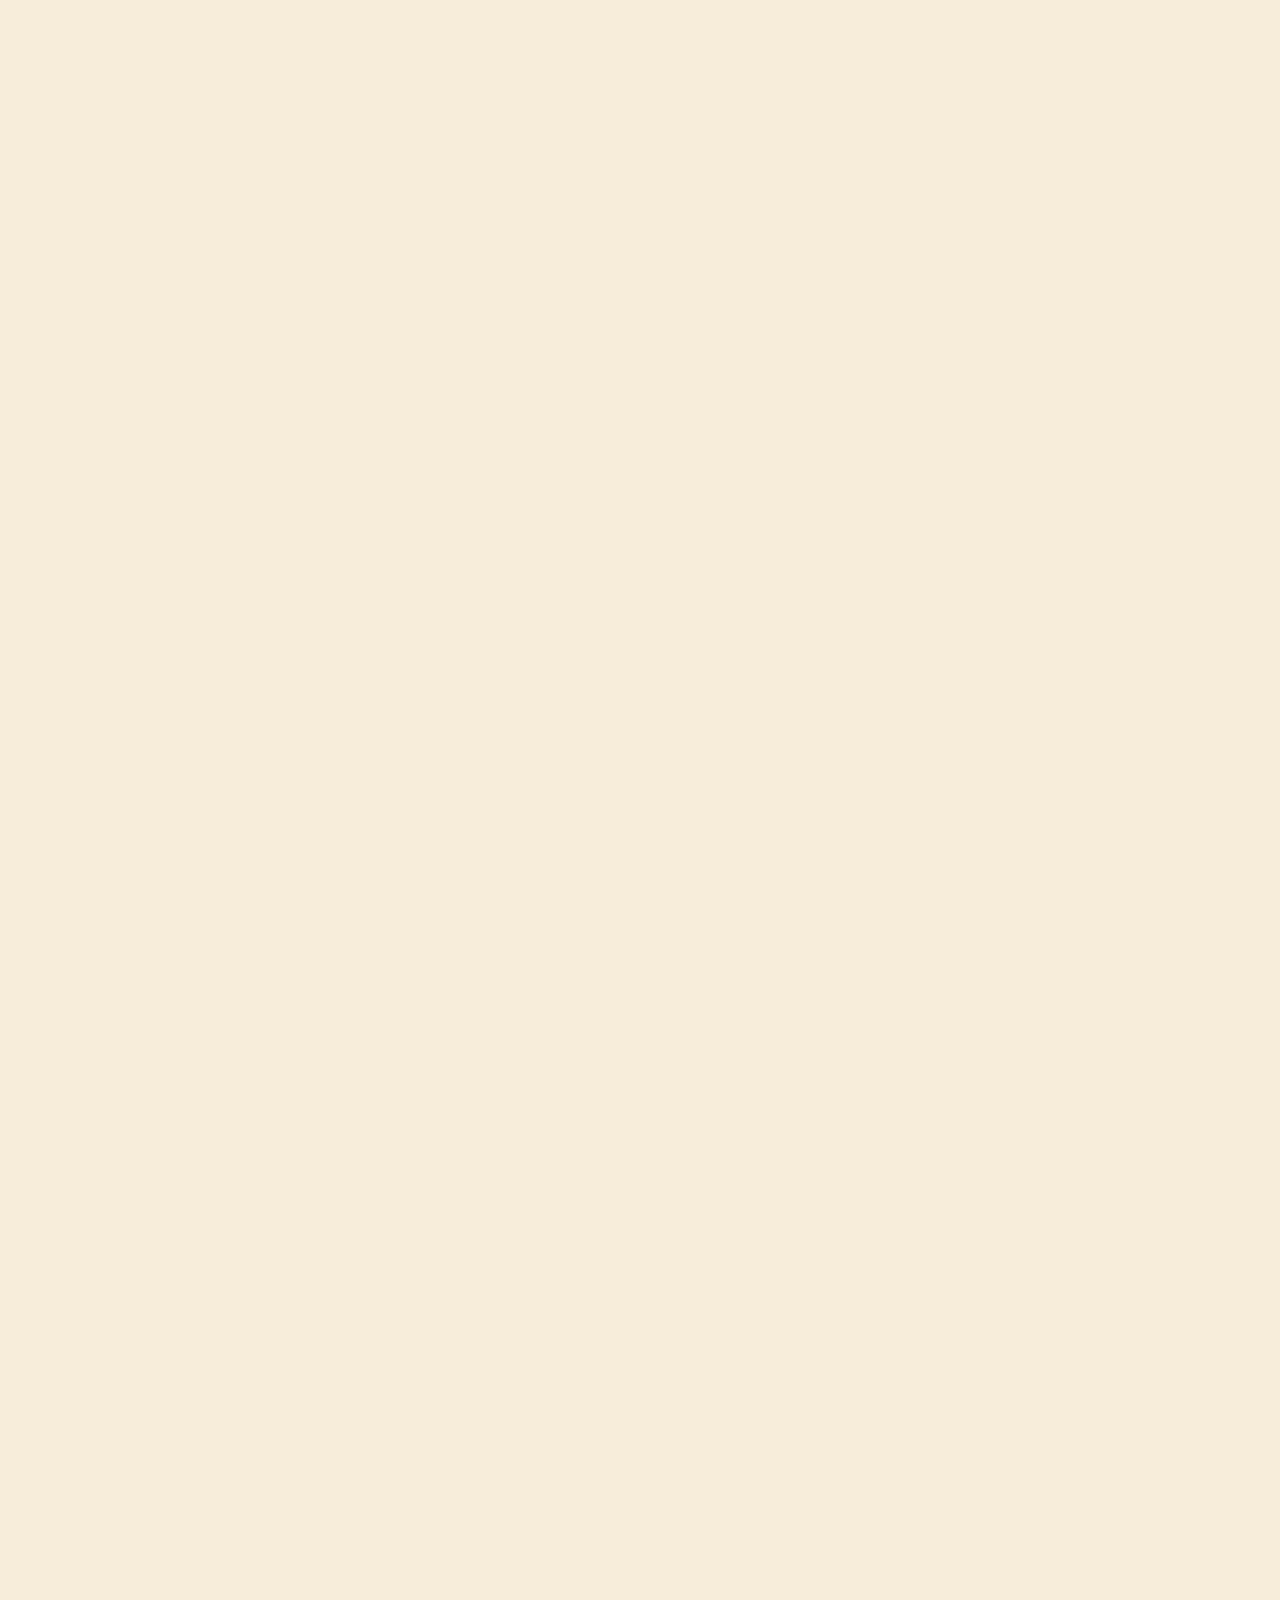
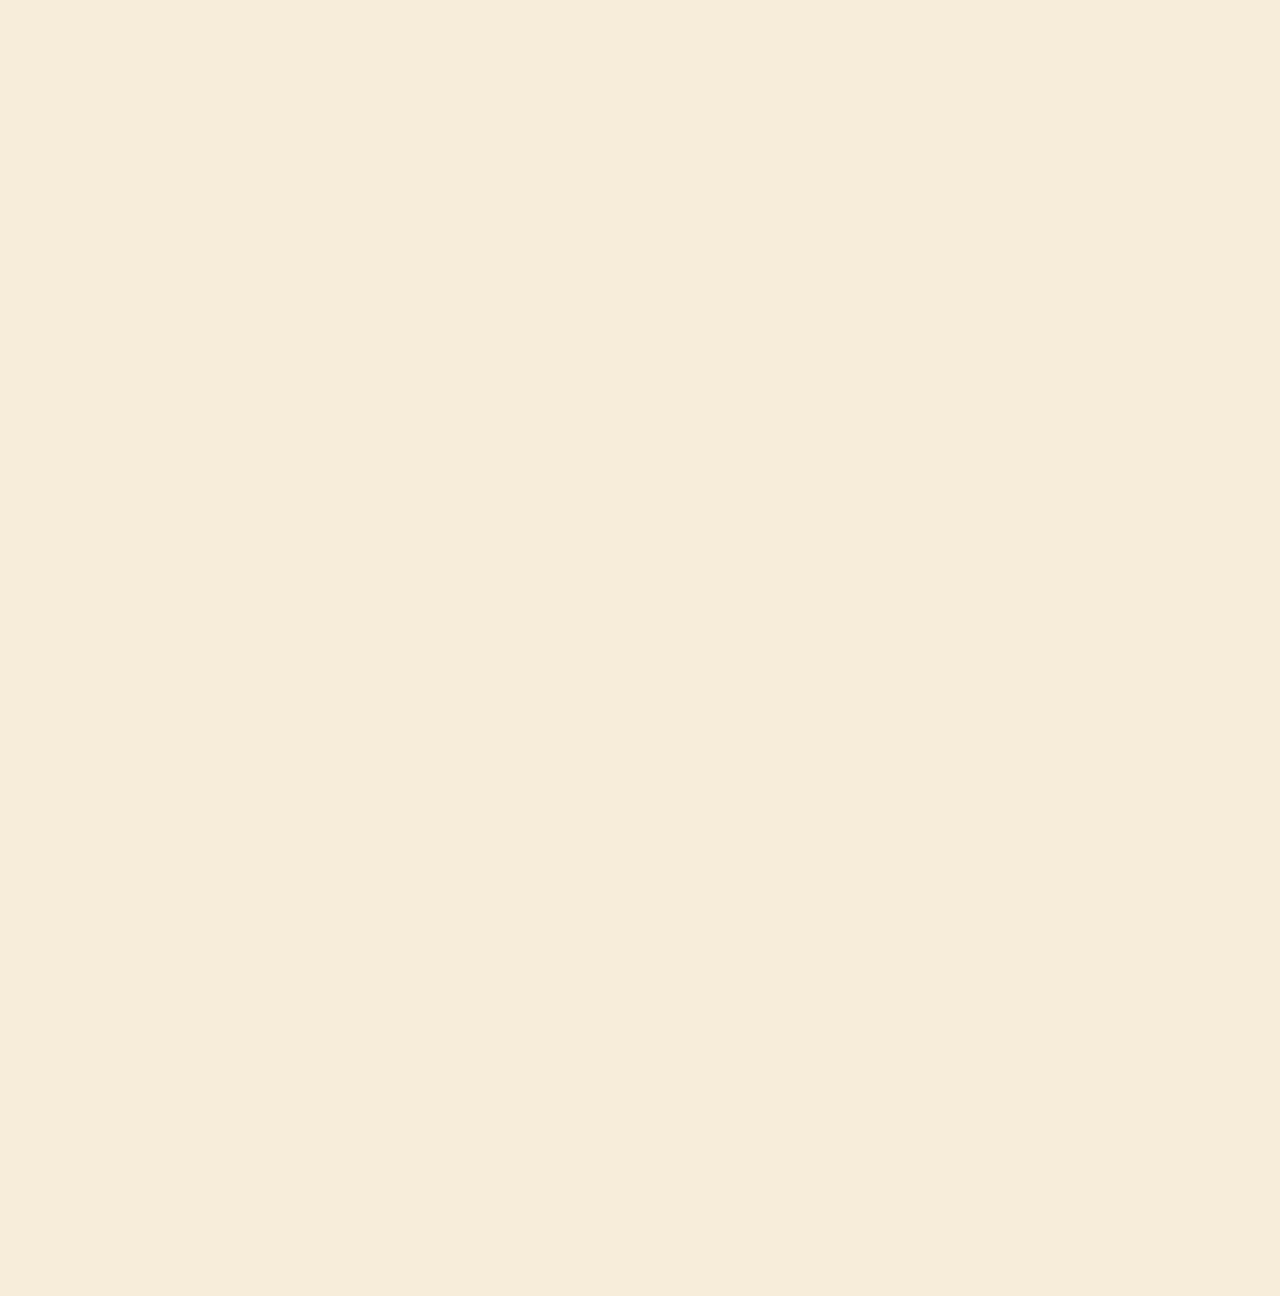
==== commit 0d18b976: "Arreglos varios" ====
--- a/index.html
+++ b/index.html
@@ -183,25 +183,25 @@
 
       <article class="_articleTree container-lg">
         <title>Nuestros programas de trabajo comunitario</title>
-        <!-- Encabezado del artículo -->
         <h4 class="_articleTree__title">#NuestrosProgramas</h4>
         <p class="_articleTree__text">
           Conocé más acerca de nuestros ejes de trabajo comunitario:
         </p>
 
         <!-- Contenedor de cards -->
-        <section class="_articleTree__cardsContainer row row-cols-lg-3">
-          <!-- Card 1 -->
-          <div class="_articleTree__card col-lg-4">
-            <div class="_articleTree__cardWrapper">
-              <img
-                class="_card__imgage"
-                src="https://i.postimg.cc/ZKkzGNJ0/card-programas1.png"
-                alt="..."
-              />
+        <a href="pages/actividades.html">
+          <section class="_articleTree__cardsContainer row">
+            <div class="_articleTree__card col-lg">
+              <div class="_card__imgageContainer">
+                <img
+                  class="_card__imgage"
+                  src="https://i.postimg.cc/ZKkzGNJ0/card-programas1.png"
+                  alt="Grupo de personas en el patio de una escuela"
+                />
+              </div>
               <div class="_card__descriptionContainer">
                 <div class="_card__titleContainer">
-                  <h3 class="_card__title">Intervención en organizaciones</h3>
+                  <h3 class="_card__title">Trabajo con organizaciones</h3>
                 </div>
                 <p class="_card__text">
                   ¡Vamos a tu organización y trabajamos de forma integral la
@@ -209,18 +209,17 @@
                 </p>
               </div>
             </div>
-          </div>
-          <!-- Card 2 -->
-          <div class="_articleTree__card col-lg-4">
-            <div class="_articleTree__cardWrapper">
-              <img
-                class="_card__imgage"
-                src="https://i.postimg.cc/59CZSt8J/card-programas2.png"
-                alt="..."
-              />
+            <div class="_articleTree__card _rr col-lg">
+              <div class="_card__imgageContainer">
+                <img
+                  class="_card__imgage"
+                  src="https://i.postimg.cc/59CZSt8J/card-programas2.png"
+                  alt="Seis mujeres con una palmera de fondo"
+                />
+              </div>
               <div class="_card__descriptionContainer">
                 <div class="_card__titleContainer">
-                  <h3 class="_card__title">Ellas al frente</h3>
+                  <h3 class="_card__title">Ellas al Frente</h3>
                 </div>
                 <p class="_card__text">
                   ¡Promovemos la reducción de la brecha de género a través de
@@ -228,18 +227,17 @@
                 </p>
               </div>
             </div>
-          </div>
-          <!-- Card 3 -->
-          <div class="_articleTree__card col-lg-4">
-            <div class="_articleTree__cardWrapper">
-              <img
-                class="_card__imgage"
-                src="https://i.postimg.cc/KcP0Y3n1/card-programas3.png"
-                alt="..."
-              />
+            <div class="_articleTree__card col-lg">
+              <div class="_card__imgageContainer">
+                <img
+                  class="_card__imgage"
+                  src="https://i.postimg.cc/KcP0Y3n1/card-programas3.png"
+                  alt="Puestos de emprendedores con artículos a la venta en la calle"
+                />
+              </div>
               <div class="_card__descriptionContainer">
                 <div class="_card__titleContainer">
-                  <h3 class="_card__title">Economia naranja</h3>
+                  <h3 class="_card__title">Economía Naranja</h3>
                 </div>
                 <p class="_card__text">
                   ¡Trabajamos la profesionalización y formalidad de
@@ -247,8 +245,8 @@
                 </p>
               </div>
             </div>
-          </div>
-        </section>
+          </section>
+        </a>
       </article>
 
       <article class="_articleFour container-lg">
@@ -299,15 +297,16 @@
         <section class="_articleFive__textContainer col-md-6">
           <h4 class="orangeTitle">Ovejas Negras</h4>
           <p>
-            ¡Valo es una comunidad creativa! Y creemos en la magia de los nuevos
-            comienzos. Somos soñadores, hacedores, innovamos y nos animamos,
-            creando lo imposible y aprendiendo todo el tiempo.
+            ¡Valo es una comunidad creativa! Nos encanta la magia de los nuevos
+            comienzos. Somos soñadores y hacedores. Innovamos y nos animamos a
+            crear lo imposible, aprendiendo todo el tiempo de nuestras
+            experiencias.
           </p>
           <p>
             En el equipo, todos compartimos el mismo sentimiento:
             <span class="_bold">ser las ovejas negras de nuestro entorno</span>.
             Pero, lejos de frustrarnos por ser diferentes, tomamos impulso y nos
-            unimos para generar ofertas innovadoras y creativas para todos.
+            unimos para generar ofertas creativas para toda la comunidad.
           </p>
         </section>
         <section class="_articleFive__sheepContainer col-md-6">
@@ -323,108 +322,111 @@
             src="./IMG/decoration-1.png"
             alt="Listón decorativo naranja"
           />
+          <div class="_articleFive__sheepBg2"></div>
         </section>
       </article>
 
-      <article class="_articleSix container-xl">
-        <title>Opiniones de Valoarte</title>
-        <h4 class="_articleSix__title">#Lo que dicen de Valo</h4>
-        <div class="swiper mySwiper swiper-container">
-          <div class="swiper-wrapper card-wrapper">
-            <div class="swiper-slide card">
-              <div class="card-content">
-                <p class="card-text">
-                  Educación emocional, que importante lo que dan, gracias x la
-                  entrega 💖
-                </p>
-                <p class="_bold card-text">Yamile</p>
-              </div>
-            </div>
-            <div class="swiper-slide card">
-              <div class="card-content">
-                <p class="card-text">
-                  Amo Valoarte 💛 Que siga la magia. Fuerza chicas 💪💪🙌
-                </p>
-                <p class="_bold card-text">Ana Paula</p>
-              </div>
-            </div>
-            <div class="swiper-slide card">
-              <div class="card-content">
-                <p class="card-text">
-                  Educación emocional, que importante lo que dan, gracias x la
-                  entrega ♥️
-                </p>
-                <p class="_bold card-text">Lucas</p>
-              </div>
-            </div>
-            <div class="swiper-slide card">
-              <div class="card-content">
-                <p class="card-text">
-                  Un lugar especial donde se vive el espiritu emprendedor y te
-                  desafian a trabajar las emociones para superarte!!
-                </p>
-                <p class="_bold card-text">Cecilia</p>
-              </div>
-            </div>
-            <div class="swiper-slide card">
-              <div class="card-content">
-                <p class="card-text">
-                  Un espacio de crecimiento y capacitación constante en un clima
-                  de armonía y paz
-                </p>
-                <p class="_bold card-text">Violeta</p>
-              </div>
-            </div>
-            <div class="swiper-slide card">
-              <div class="card-content">
-                <p class="card-text">
-                  Cálido lugar, que invita a visitarlo siempre y no querer irse
-                  del mismo. Gracias por su maravillosa atención. 👏👏❤❤❤
-                </p>
-                <p class="_bold card-text">Norma</p>
-              </div>
-            </div>
-            <div class="swiper-slide card">
-              <div class="card-content">
-                <p class="card-text">
-                  Es la primera vez que voy y me encantó la atención, todo el
-                  tiempo preguntando si necesitabamos algo, la energía muy
-                  buena. Gracias, mil gracias.
-                </p>
-                <p class="_bold card-text">Aitana Deco Shop</p>
-              </div>
-            </div>
-            <div class="swiper-slide card">
-              <div class="card-content">
-                <p class="card-text">
-                  Excelente la organización, volvería a participar mil veces.
-                  Felicitaciones y muchas gracias.
-                </p>
-                <p class="_bold card-text">Maena</p>
-              </div>
-            </div>
-            <div class="swiper-slide card">
-              <div class="card-content">
-                <p class="card-text">
-                  Excelente equipo de trabajo, todos muy amables. Muchas gracias
-                  por las atenciones, la predisposición, la propuesta innovadora
-                  y la buena onda de siempre.
-                </p>
-                <p class="_bold card-text">Sinclair Creaciones</p>
-              </div>
-            </div>
-            <div class="swiper-slide card">
-              <div class="card-content">
-                <p class="card-text">
-                  Esta es la segunda vez que participo, y como siempre todo
-                  perfecto. Gracias por el espacio.
-                </p>
-                <p class="_bold card-text">Bonita Adicción Velas</p>
-              </div>
-            </div>
+      <article class="_articleSix">
+        <div class="container-xl">
+          <title>Opiniones de Valoarte</title>
+          <h4 class="_articleSix__title">#Lo que dicen de Valo</h4>
+          <div class="swiper mySwiper swiper-container">
+            <div class="swiper-wrapper card-wrapper">
+              <div class="swiper-slide card">
+                <div class="card-content">
+                  <p class="card-text">
+                    Educación emocional, que importante lo que dan, gracias x la
+                    entrega 💖
+                  </p>
+                  <p class="_bold card-text">Yamile</p>
+                </div>
+              </div>
+              <div class="swiper-slide card">
+                <div class="card-content">
+                  <p class="card-text">
+                    Amo Valoarte 💛 Que siga la magia. Fuerza chicas 💪💪🙌
+                  </p>
+                  <p class="_bold card-text">Ana Paula</p>
+                </div>
+              </div>
+              <div class="swiper-slide card">
+                <div class="card-content">
+                  <p class="card-text">
+                    Educación emocional, que importante lo que dan, gracias x la
+                    entrega ♥️
+                  </p>
+                  <p class="_bold card-text">Lucas</p>
+                </div>
+              </div>
+              <div class="swiper-slide card">
+                <div class="card-content">
+                  <p class="card-text">
+                    Un lugar especial donde se vive el espiritu emprendedor y te
+                    desafian a trabajar las emociones para superarte!!
+                  </p>
+                  <p class="_bold card-text">Cecilia</p>
+                </div>
+              </div>
+              <div class="swiper-slide card">
+                <div class="card-content">
+                  <p class="card-text">
+                    Un espacio de crecimiento y capacitación constante en un
+                    clima de armonía y paz
+                  </p>
+                  <p class="_bold card-text">Violeta</p>
+                </div>
+              </div>
+              <div class="swiper-slide card">
+                <div class="card-content">
+                  <p class="card-text">
+                    Cálido lugar, que invita a visitarlo siempre y no querer
+                    irse del mismo. Gracias por su maravillosa atención. 👏👏❤❤❤
+                  </p>
+                  <p class="_bold card-text">Norma</p>
+                </div>
+              </div>
+              <div class="swiper-slide card">
+                <div class="card-content">
+                  <p class="card-text">
+                    Es la primera vez que voy y me encantó la atención, todo el
+                    tiempo preguntando si necesitabamos algo, la energía muy
+                    buena. Gracias, mil gracias.
+                  </p>
+                  <p class="_bold card-text">Aitana Deco Shop</p>
+                </div>
+              </div>
+              <div class="swiper-slide card">
+                <div class="card-content">
+                  <p class="card-text">
+                    Excelente la organización, volvería a participar mil veces.
+                    Felicitaciones y muchas gracias.
+                  </p>
+                  <p class="_bold card-text">Maena</p>
+                </div>
+              </div>
+              <div class="swiper-slide card">
+                <div class="card-content">
+                  <p class="card-text">
+                    Excelente equipo de trabajo, todos muy amables. Muchas
+                    gracias por las atenciones, la predisposición, la propuesta
+                    innovadora y la buena onda de siempre.
+                  </p>
+                  <p class="_bold card-text">Sinclair Creaciones</p>
+                </div>
+              </div>
+              <div class="swiper-slide card">
+                <div class="card-content">
+                  <p class="card-text">
+                    Esta es la segunda vez que participo, y como siempre todo
+                    perfecto. Gracias por el espacio.
+                  </p>
+                  <p class="_bold card-text">Bonita Adicción Velas</p>
+                </div>
+              </div>
+            </div>
+            <div class="swiper-button-prev"></div>
+            <div class="swiper-button-next"></div>
           </div>
-          <div class="swiper-button-prev"></div>
-          <div class="swiper-button-next"></div>
         </div>
       </article>
     </main>
--- a/CSS/styles.css
+++ b/CSS/styles.css
@@ -272,7 +272,7 @@
   :root {
     --text-size: 18px;
     --subtitle-size: 26px;
-    --title-size: 34px;
+    --title-size: 36px;
   }
   ._navBar__container {
     justify-content: flex-end;
@@ -298,7 +298,7 @@
   :root {
     --text-size: 20px;
     --subtitle-size: 28px;
-    --title-size: 36px;
+    --title-size: 38px;
   }
 
   ._header {
@@ -320,7 +320,7 @@
   :root {
     --text-size: 22px;
     --subtitle-size: 30px;
-    --title-size: 38px;
+    --title-size: 42px;
   }
   ._header {
     padding: 0 4rem;
--- a/CSS/home.css
+++ b/CSS/home.css
@@ -1,4 +1,4 @@
-/* _articleOne Styles */
+/* Article One */
 ._articleOne {
   margin: 3rem 0;
 }
@@ -6,6 +6,7 @@
 ._articleOne__textContainer {
   display: flex;
   flex-direction: column;
+  align-items: center;
   justify-content: center;
 }
 
@@ -16,8 +17,12 @@
   line-height: 2rem;
 }
 
+._articleOne__imageContainer {
+  display: flex;
+  justify-content: center;
+}
+
 ._articleOne__image {
-  max-width: 700px;
   width: 100%;
   height: auto;
 }
@@ -39,7 +44,7 @@
   transition: 0.2s;
 }
 
-/* _articleTwo Styles */
+/* Article Two */
 ._articleTwo {
   width: 100%;
   display: flex;
@@ -82,11 +87,7 @@
   z-index: 1;
 }
 
-/* _articleTree Styles */
-._articleTree {
-  align-items: center;
-}
-
+/* Article Tree */
 ._articleTree__title {
   font-family: var(--displayFont);
   font-size: var(--title-size);
@@ -100,27 +101,36 @@
 }
 
 ._articleTree__cardsContainer {
-  margin-top: 1.5rem;
-  justify-content: center;
+  margin-top: 2rem;
+  gap: 3rem;
 }
 
 ._articleTree__card {
-  padding: 1rem;
-}
-
-._articleTree__cardWrapper {
-  background-color: var(--violet);
   display: flex;
   flex-direction: column;
   padding: 0;
-  height: 100%;
-  transition: all 0.6s;
+  margin: 0 auto;
+  width: 100%;
+  max-width: 500px;
   box-shadow: 0px 4px 10px 0px rgba(0, 0, 0, 0.3);
+  transition: all 0.2s;
+}
+
+._articleTree__card:hover {
+  cursor: pointer;
+  margin-top: 1rem;
+  /* box-shadow: 0px 0px 15px 5px rgba(110, 27, 140, 0.3); */
+  outline: solid 6px var(--violet);
+  transition: all 0.2s;
+}
+
+._card__imgage {
+  width: 100%;
 }
 
 ._card__descriptionContainer {
+  background-color: var(--violet);
   padding: 1rem;
-  width: fit-content;
 }
 
 ._card__titleContainer {
@@ -135,22 +145,21 @@
 ._card__title {
   text-align: center;
   text-transform: uppercase;
+  color: var(--black);
   font-size: var(--text-size);
   font-family: var(--monoFont);
   letter-spacing: -1px;
   font-weight: 600;
+  margin-top: 4px;
 }
 
 ._card__text {
   width: fit-content;
   color: var(--white);
-}
-
-._card__imgage {
-  width: 100%;
-}
-
-/* _articleFour Styles */
+  font-size: var(--text-size);
+}
+
+/* Article Four */
 .orangeTitle {
   background-color: var(--orange);
   color: var(--white);
@@ -168,7 +177,7 @@
   flex-flow: row wrap;
   gap: 2rem;
   justify-content: center;
-  margin: 2rem 0 4rem 0;
+  margin: 3rem 0 4rem 0;
 }
 
 .impacto__bg {
@@ -206,7 +215,7 @@
   background-color: var(--violet);
   color: var(--white);
   text-transform: uppercase;
-  padding: 10px 10px;
+  padding: 10px 2rem;
   text-align: center;
   font-weight: 600;
   font-size: var(--text-size);
@@ -220,7 +229,17 @@
   transition: 0.2s;
 }
 
-/* _articleFive Styles */
+/* Article Five */
+._articleFive {
+  margin-top: 4rem;
+  margin-bottom: 2rem;
+}
+
+._articleFive__textContainer {
+  margin-bottom: 2rem;
+  padding: 0;
+}
+
 ._articleFive__sheepContainer {
   display: flex;
   justify-content: center;
@@ -235,16 +254,34 @@
 }
 
 ._articleFive__sheepImg {
-  width: 50vw;
-}
-
-/* _articleSix Styles */
+  width: 40vw;
+  z-index: 2;
+}
+
+._articleFive__sheepBg1 {
+  position: absolute;
+  width: 70vw;
+  max-width: 500px;
+  z-index: 1;
+}
+
+._articleFive__sheepBg2 {
+  position: absolute;
+  width: 90vw;
+  max-width: 600px;
+  background-color: var(--lightblue);
+  height: 10vh;
+  bottom: 20px;
+}
+
+/* Article Six */
 ._articleSix {
   background-color: var(--white);
+  background-image: url("../IMG/new-testimonios-bg.png");
+  background-repeat: no-repeat;
+  background-size: 110%;
+  background-position: 50% 100%;
   width: 100vw;
-  background-image: url("../IMG/testimonios-background.png");
-  background-repeat: no-repeat;
-  background-size: 100%;
   height: auto;
   padding: 3rem 0;
 }
@@ -307,7 +344,12 @@
 
 /* Small devices (landscape phones, 576px and up) */
 @media (min-width: 576px) {
-  /* _articleTwo Styles */
+  /* Article One */
+  ._articleOne__image {
+    max-width: 500px;
+  }
+
+  /* Article Two */
   .postIg__mobile {
     display: block;
   }
@@ -318,7 +360,22 @@
     display: none;
   }
 
-  /* _articleSix Styles */
+  /* Article Tree */
+  ._card__titleContainer {
+    transform: rotate(-4deg);
+  }
+  ._card__title {
+    font-size: var(--subtitle-size);
+  }
+  ._card__descriptionContainer {
+    padding: 1.5rem 2rem 1rem 2rem;
+  }
+
+  /* Article Six */
+  ._articleSix {
+    background-size: 110%;
+    background-position: 40% -20%;
+  }
   .card {
     height: 40vw;
   }
@@ -326,7 +383,7 @@
 
 /* Medium devices (tablets, 768px and up) */
 @media (min-width: 768px) {
-  /* _articleTwo Styles */
+  /* Article Two */
   .postIg__mobile {
     display: none;
   }
@@ -337,12 +394,54 @@
     display: none;
   }
 
-  /* _articleTree Styles */
-  ._articleTree__cardWrapper {
+  /* Article Tree */
+  ._articleTree__cardsContainer {
+    margin-top: 6rem;
+    gap: 6rem;
+  }
+  ._articleTree__card {
     flex-direction: row;
-  }
-
-  /* _articleSix Styles */
+    padding: 0;
+    width: 100%;
+    max-width: 800px;
+    height: 300px;
+  }
+  ._rr {
+    flex-direction: row-reverse;
+  }
+  ._card__imgageContainer {
+    width: 50%;
+  }
+  ._card__imgage {
+    height: 100%;
+  }
+  ._card__descriptionContainer {
+    width: 50%;
+  }
+
+  /* Article Five */
+  ._articleFive__sheepImg {
+    width: 35vw;
+  }
+  ._articleFive__sheepBg1 {
+    width: 47vw;
+    max-width: 500px;
+    top: 10px;
+    left: 70px;
+  }
+
+  ._articleFive__sheepBg2 {
+    width: 90vw;
+    max-width: 585px;
+    height: 15vh;
+    bottom: 100px;
+    left: 60px;
+  }
+
+  /* Article Six */
+  ._articleSix {
+    background-position: 40% -10%;
+  }
   .swiper-container {
     max-width: 900px;
   }
@@ -353,12 +452,12 @@
 
 /* Large devices (desktops, 992px and up) */
 @media (min-width: 992px) {
-  /* _articleOne Styles */
+  /* Article One */
   ._articleOne__text {
     line-height: 2.5rem;
   }
 
-  /* _articleTwo Styles */
+  /* Article Two */
   .postIg__mobile {
     display: none;
   }
@@ -369,12 +468,27 @@
     display: block;
   }
 
-  /* _articleTree Styles */
-  ._articleTree__cardWrapper {
-    flex-flow: column wrap;
-  }
-
-  /* _articleFour Styles */
+  /* Article Tree */
+  ._articleTree__cardsContainer {
+    margin: 3rem 0;
+    gap: 2rem;
+    height: 600px;
+  }
+  ._articleTree__card {
+    flex-direction: column;
+    width: 20vw;
+    height: auto;
+  }
+  ._card__imgageContainer {
+    width: 100%;
+  }
+  ._card__descriptionContainer {
+    width: 100%;
+    height: 100%;
+    padding: 1.5rem;
+  }
+
+  /* Article Four */
   ._articleFour__impacto {
     gap: 3rem;
   }
@@ -387,23 +501,29 @@
     gap: 3rem;
   }
 
-  /* _articleSix Styles */
-  ._articleTree__text {
-    font-size: 25px;
+  /* Article Five */
+  ._articleFive__textContainer {
+    padding-right: 1rem;
+  }
+
+  /* Article Six */
+  ._articleSix {
+    background-size: 100%;
+    background-position: 40% 0%;
   }
   .card {
-    height: 25vw;
+    height: 28vw;
   }
 }
 
 /* Extra large devices (large desktops, 1200px and up) */
 @media (min-width: 1200px) {
-  /* _articleOne Styles */
+  /* Article One */
   ._articleOne__text {
     line-height: 2.7rem;
   }
 
-  /* _articleTwo Styles */
+  /* Article Two */
   .postIg__mobile {
     display: none;
   }
@@ -414,12 +534,16 @@
     display: block;
   }
 
-  /* _articleFour Styles */
+  /* Article Four */
   ._articleFour__impacto {
     gap: 4rem;
   }
 
-  /* _articleSix Styles */
+  /* Article Six */
+  ._articleSix {
+    background-size: 90%;
+    background-position: center top;
+  }
   .swiper-container {
     max-width: 1200px;
   }
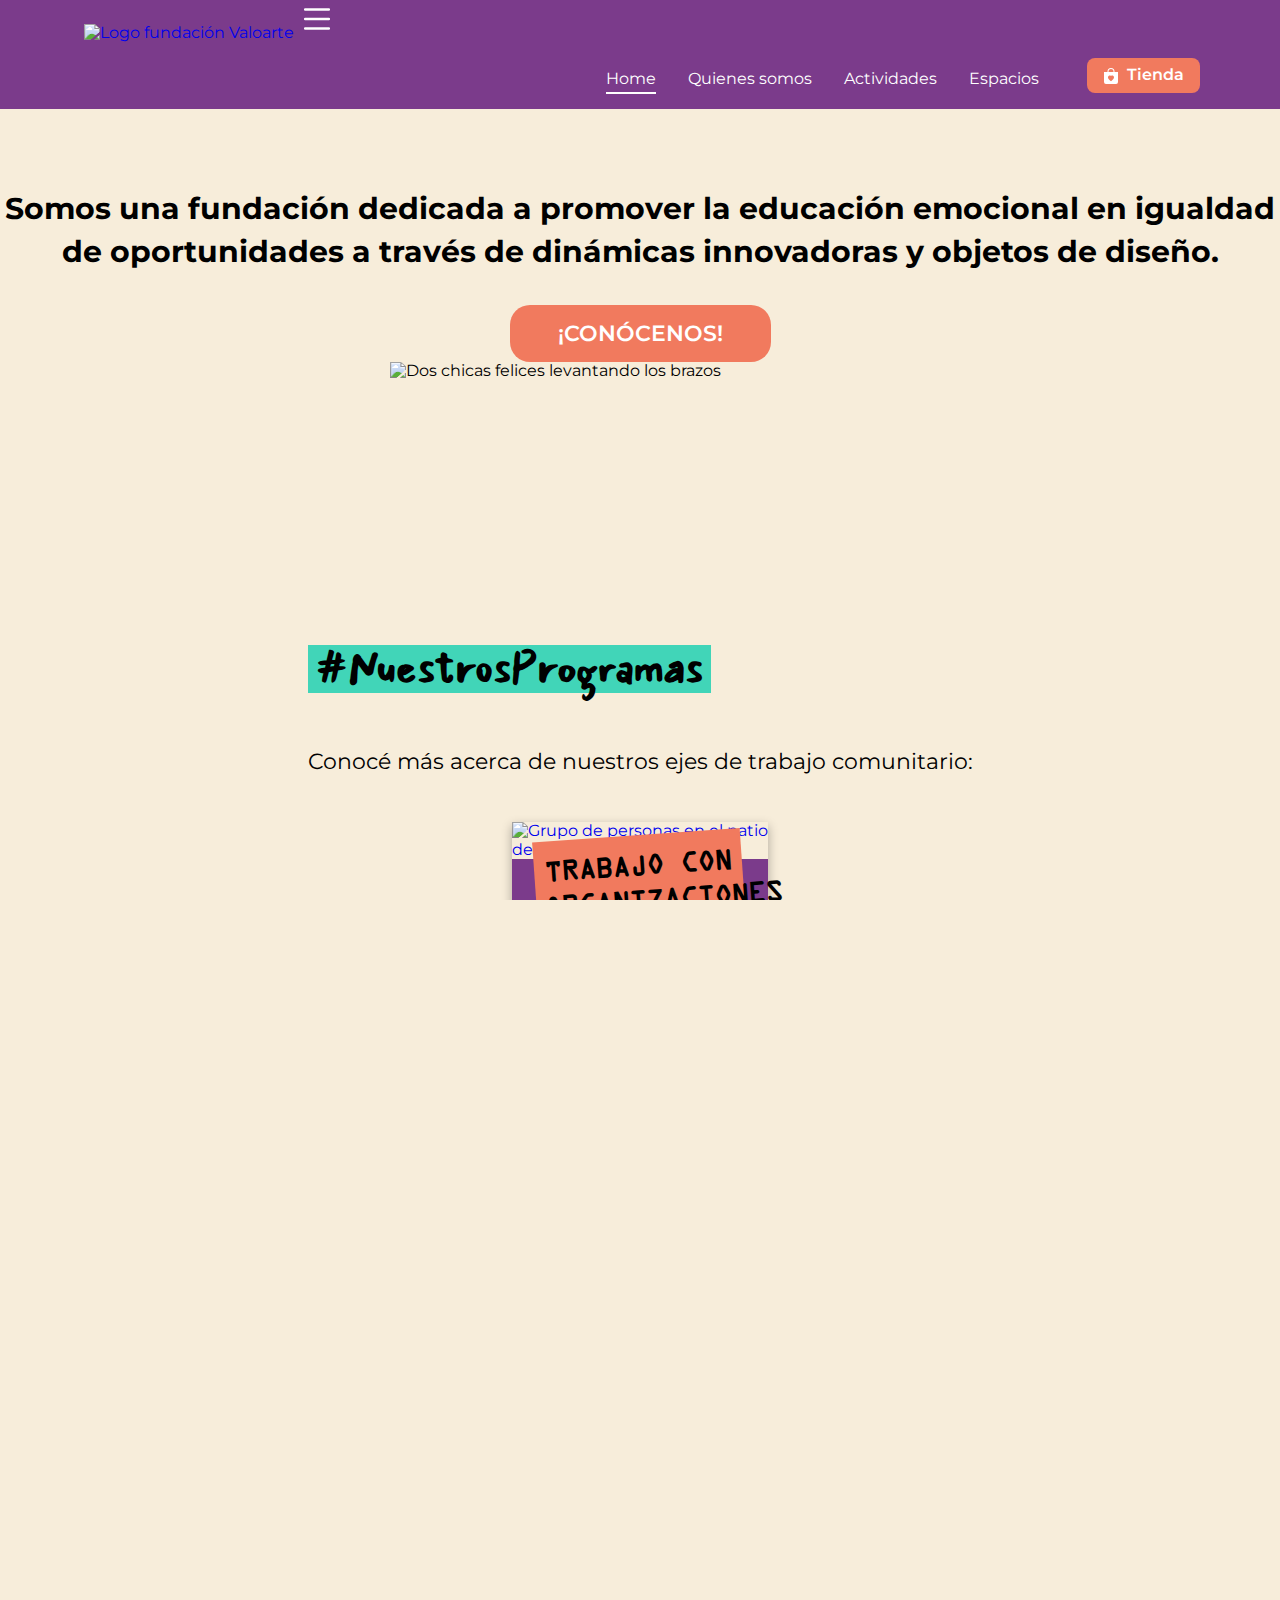
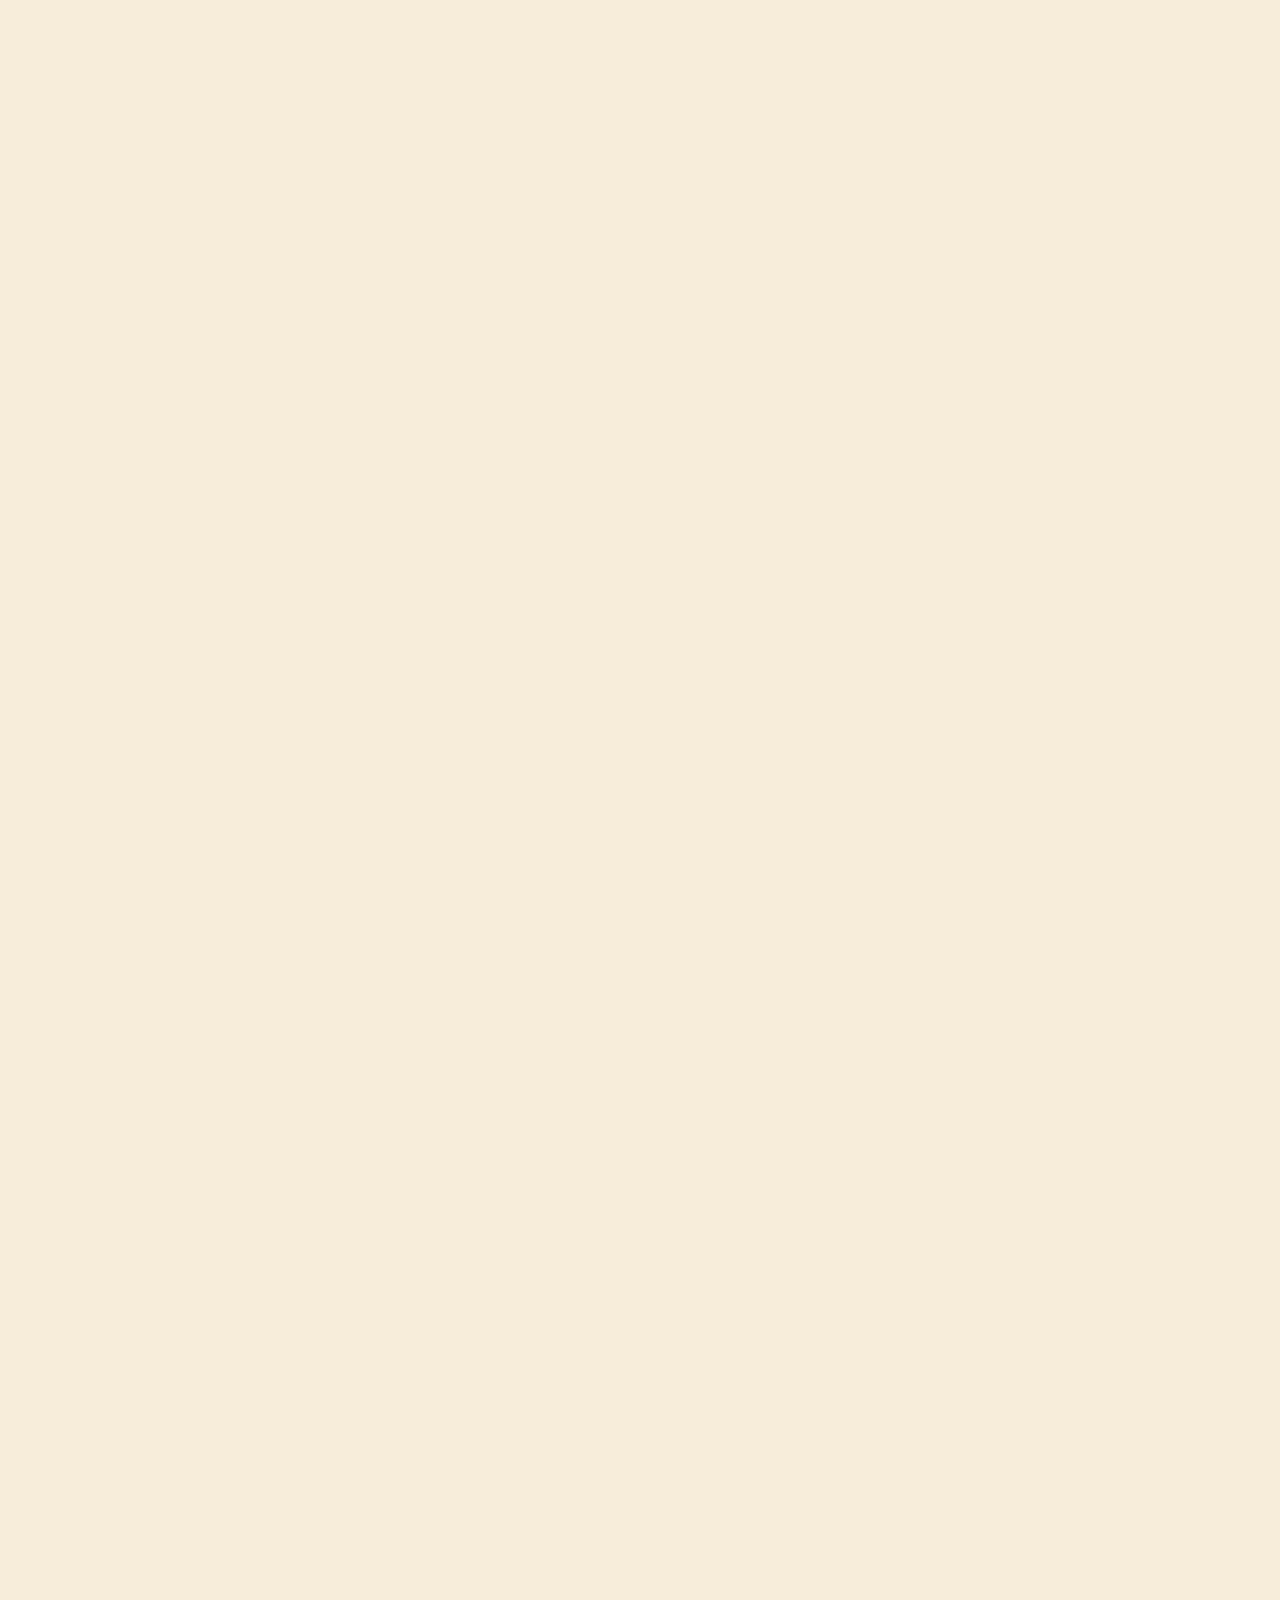
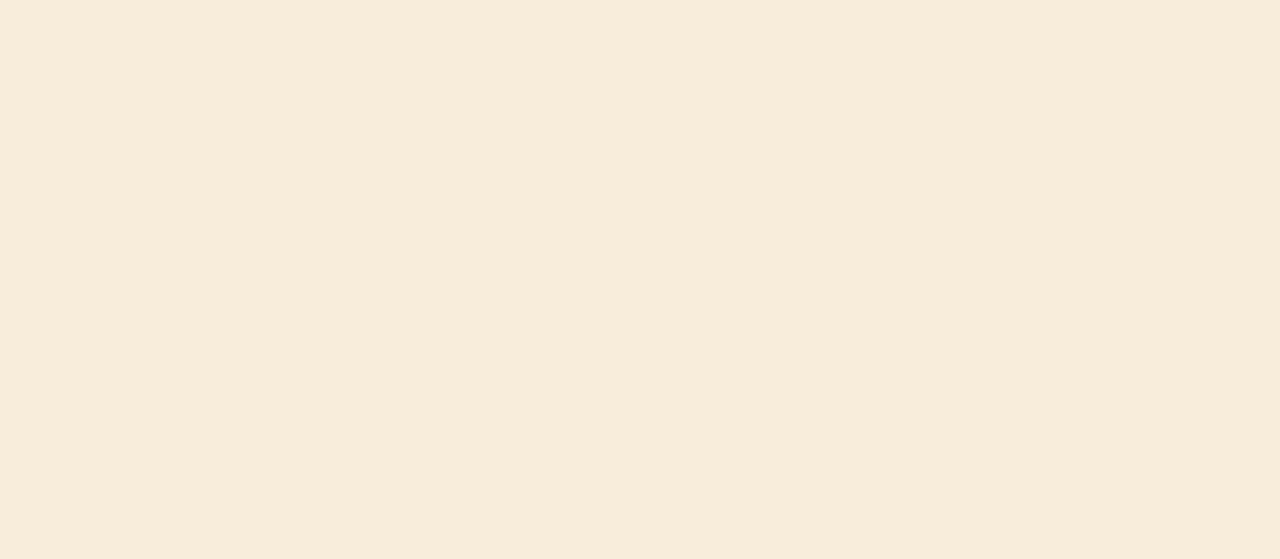
==== commit 8b46f584: "Agregando links y correcciones" ====
--- a/index.html
+++ b/index.html
@@ -4,7 +4,11 @@
     <meta charset="UTF-8" />
     <meta http-equiv="X-UA-Compatible" content="IE=edge" />
     <meta name="viewport" content="width=device-width, initial-scale=1.0" />
-    <link rel="shortcut icon" href="./IMG/favicon.png" type="image/x-icon" />
+    <link
+      rel="shortcut icon"
+      href="https://i.postimg.cc/gJqXvx3L/favicon.png"
+      type="image/x-icon"
+    />
     <title>Inicio | Fundación Valoarte</title>
 
     <!-- Bootstrap -->
@@ -36,7 +40,7 @@
       <nav class="_nav navbar navbar-expand-md">
         <div class="_nav__wrapper container-fluid">
           <!-- Brand Img -->
-          <a class="_navBar__brandLink p-2" href="#">
+          <a class="_navBar__brandLink p-2" href="./index.html">
             <img
               class="_navBar__brandImage"
               src="https://i.postimg.cc/rsKPGBGr/image-1-Traced.png"
@@ -145,7 +149,7 @@
         <section class="_articleOne__imageContainer col-md-6">
           <img
             class="_articleOne__image"
-            src="./IMG/imagen-portada.png"
+            src="https://i.postimg.cc/zvpv6TcT/imagen-portada.png"
             alt="Dos chicas felices levantando los brazos"
           />
         </section>
@@ -286,7 +290,9 @@
           <a class="_articleFour__ctaButton" href="https://wa.me/543794769014"
             >¡CONVERTITE EN VOLUNTARIO!</a
           >
-          <a class="_articleFour__ctaButton" href="https://wa.me/543794769014"
+          <a
+            class="_articleFour__ctaButton"
+            href="https://cafecito.app/valoarte"
             >¡HACÉ TU APORTE!</a
           >
         </div>
@@ -313,13 +319,13 @@
           <div class="_articleFive__sheepWrapper">
             <img
               class="_articleFive__sheepImg"
-              src="./IMG/oveja.png"
+              src="https://i.postimg.cc/hvGQSCx2/oveja.png"
               alt="Ovejita negra"
             />
           </div>
           <img
             class="_articleFive__sheepBg1"
-            src="./IMG/decoration-1.png"
+            src="https://i.postimg.cc/5tNX57Kb/decoration-1.png"
             alt="Listón decorativo naranja"
           />
           <div class="_articleFive__sheepBg2"></div>
@@ -449,7 +455,7 @@
             <li class="_socialNav__itemList">
               <a
                 class="_socialNav__link"
-                href="https://www.instagram.com/"
+                href="https://www.instagram.com/valoarteok/?hl=es-la"
                 target="_blank"
               >
                 <svg
@@ -469,7 +475,7 @@
             <li class="_socialNav__itemList">
               <a
                 class="_socialNav__link"
-                href="https://es-la.facebook.com/"
+                href="https://www.facebook.com/valoarteok/?show_switched_toast=0&show_invite_to_follow=0&show_switched_tooltip=0&show_podcast_settings=0&show_community_transition=0&show_community_review_changes=0&show_community_rollback=0&show_follower_visibility_disclosure=0/"
                 target="_blank"
               >
                 <svg
@@ -489,7 +495,7 @@
             <li class="_socialNav__itemList">
               <a
                 class="_socialNav__link"
-                href="https://www.linkedin.com/login/es"
+                href="https://www.linkedin.com/in/valoarte-educando-al-coraz%C3%B3n-a0b542224/?originalSubdomain=ar"
                 target="_blank"
               >
                 <svg
@@ -556,7 +562,12 @@
       <section class="_footer__sectionColabora col-12">
         <title>Colabora con la fundación</title>
         <p class="_sectionColabora__title">¡COLABORÁ CON LA FUNDACIÓN!</p>
-        <a class="_sectionColabora__button" href="#">DONAR ONLINE</a>
+        <a
+          class="_sectionColabora__button"
+          href="https://donaronline.org/valoarte-educando-al-corazon/ayudanos-a-promover-la-educacion-emocional-en-contextos-vulnerables"
+          target="_blank"
+          >DONAR ONLINE</a
+        >
       </section>
     </footer>
     <!-- Footer Ends -->
--- a/CSS/styles.css
+++ b/CSS/styles.css
@@ -125,6 +125,10 @@
   width: 100px;
 }
 
+._navBar__brandImage:hover {
+  opacity: 0.8;
+}
+
 ._navBar__toggler {
   margin: 0;
   padding: 0;
@@ -148,7 +152,7 @@
 
 ._navBar__link:hover {
   color: var(--white);
-  opacity: 0.6;
+  opacity: 0.8;
   transition: 0.2s;
 }
 
--- a/CSS/home.css
+++ b/CSS/home.css
@@ -119,7 +119,6 @@
 ._articleTree__card:hover {
   cursor: pointer;
   margin-top: 1rem;
-  /* box-shadow: 0px 0px 15px 5px rgba(110, 27, 140, 0.3); */
   outline: solid 6px var(--violet);
   transition: all 0.2s;
 }
@@ -277,7 +276,7 @@
 /* Article Six */
 ._articleSix {
   background-color: var(--white);
-  background-image: url("../IMG/new-testimonios-bg.png");
+  background-image: url("https://i.postimg.cc/sg6RGwtk/new-testimonios-bg.png");
   background-repeat: no-repeat;
   background-size: 110%;
   background-position: 50% 100%;
@@ -295,7 +294,7 @@
 }
 
 .card {
-  background-image: url("../IMG/testimonio-bg.png");
+  background-image: url("https://i.postimg.cc/jdx96yQt/testimonio-bg.png");
   background-repeat: no-repeat;
   background-size: 90% auto;
   background-position: center;
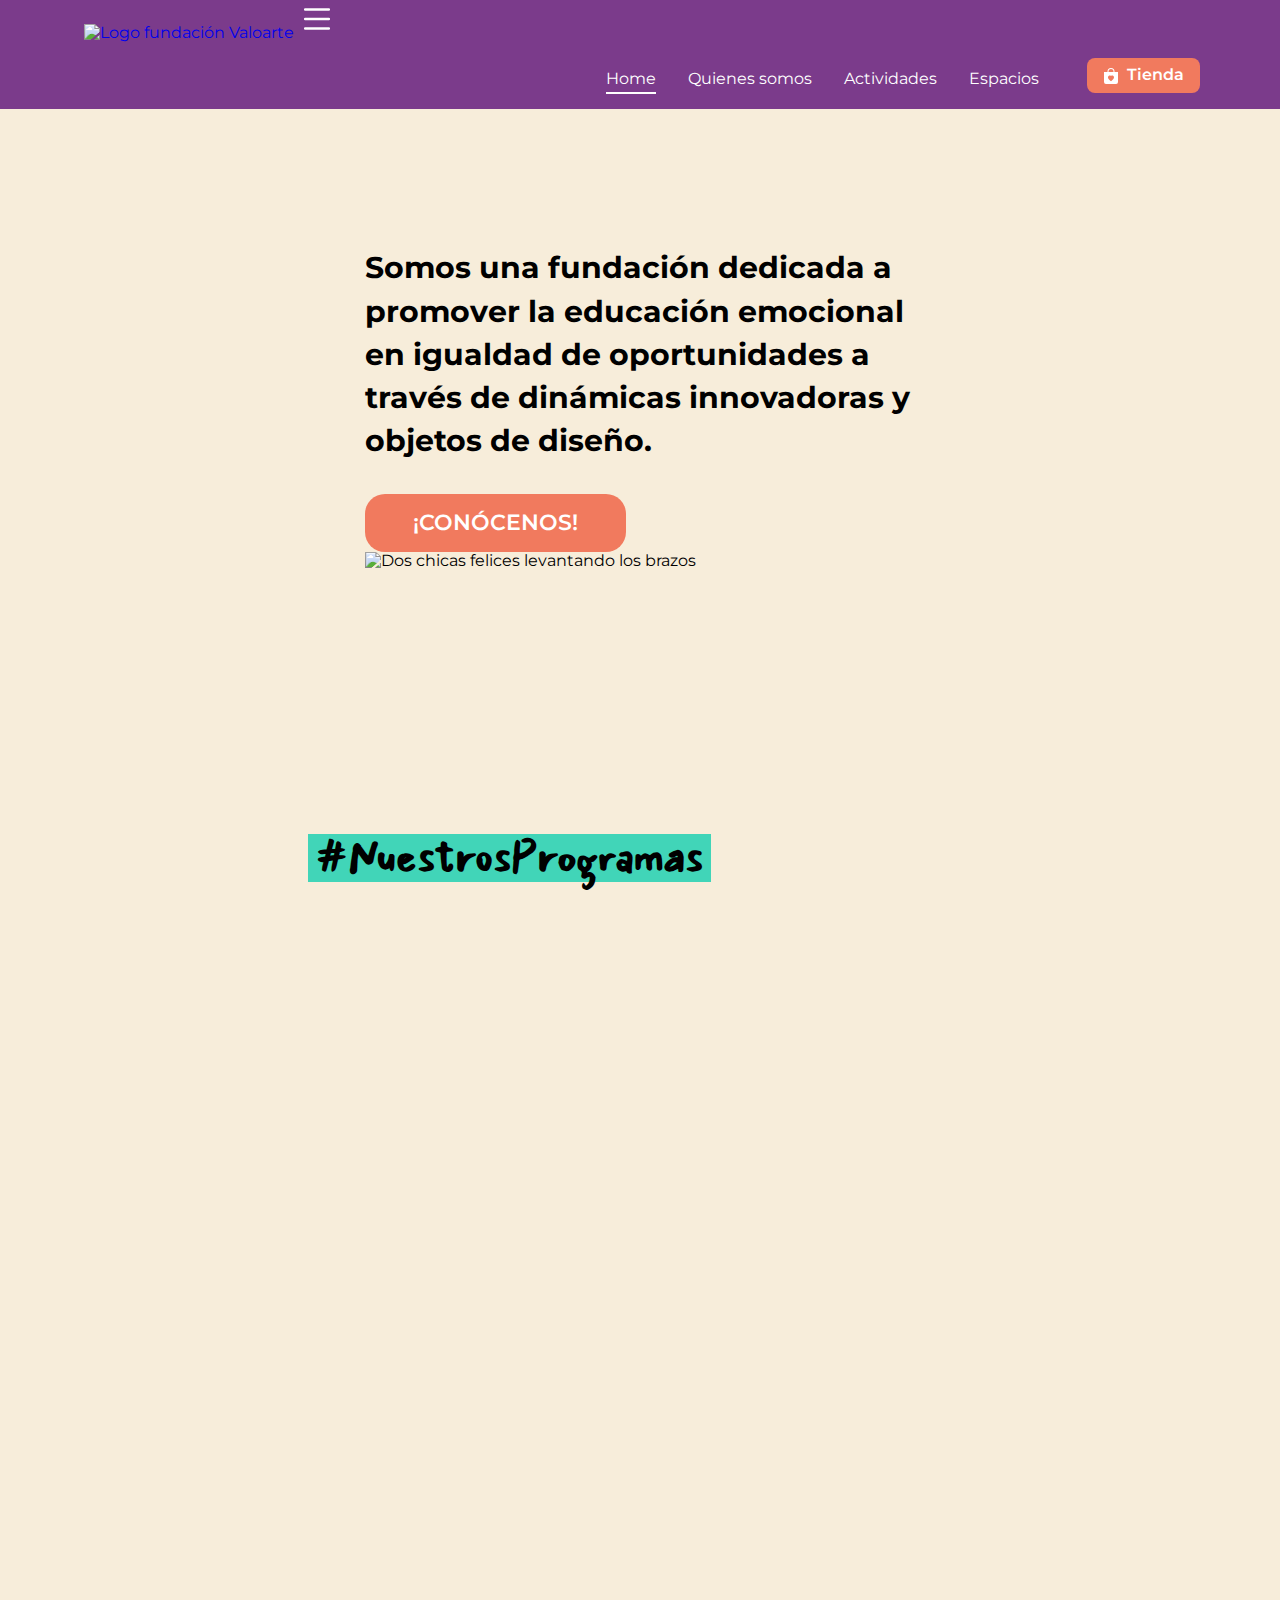
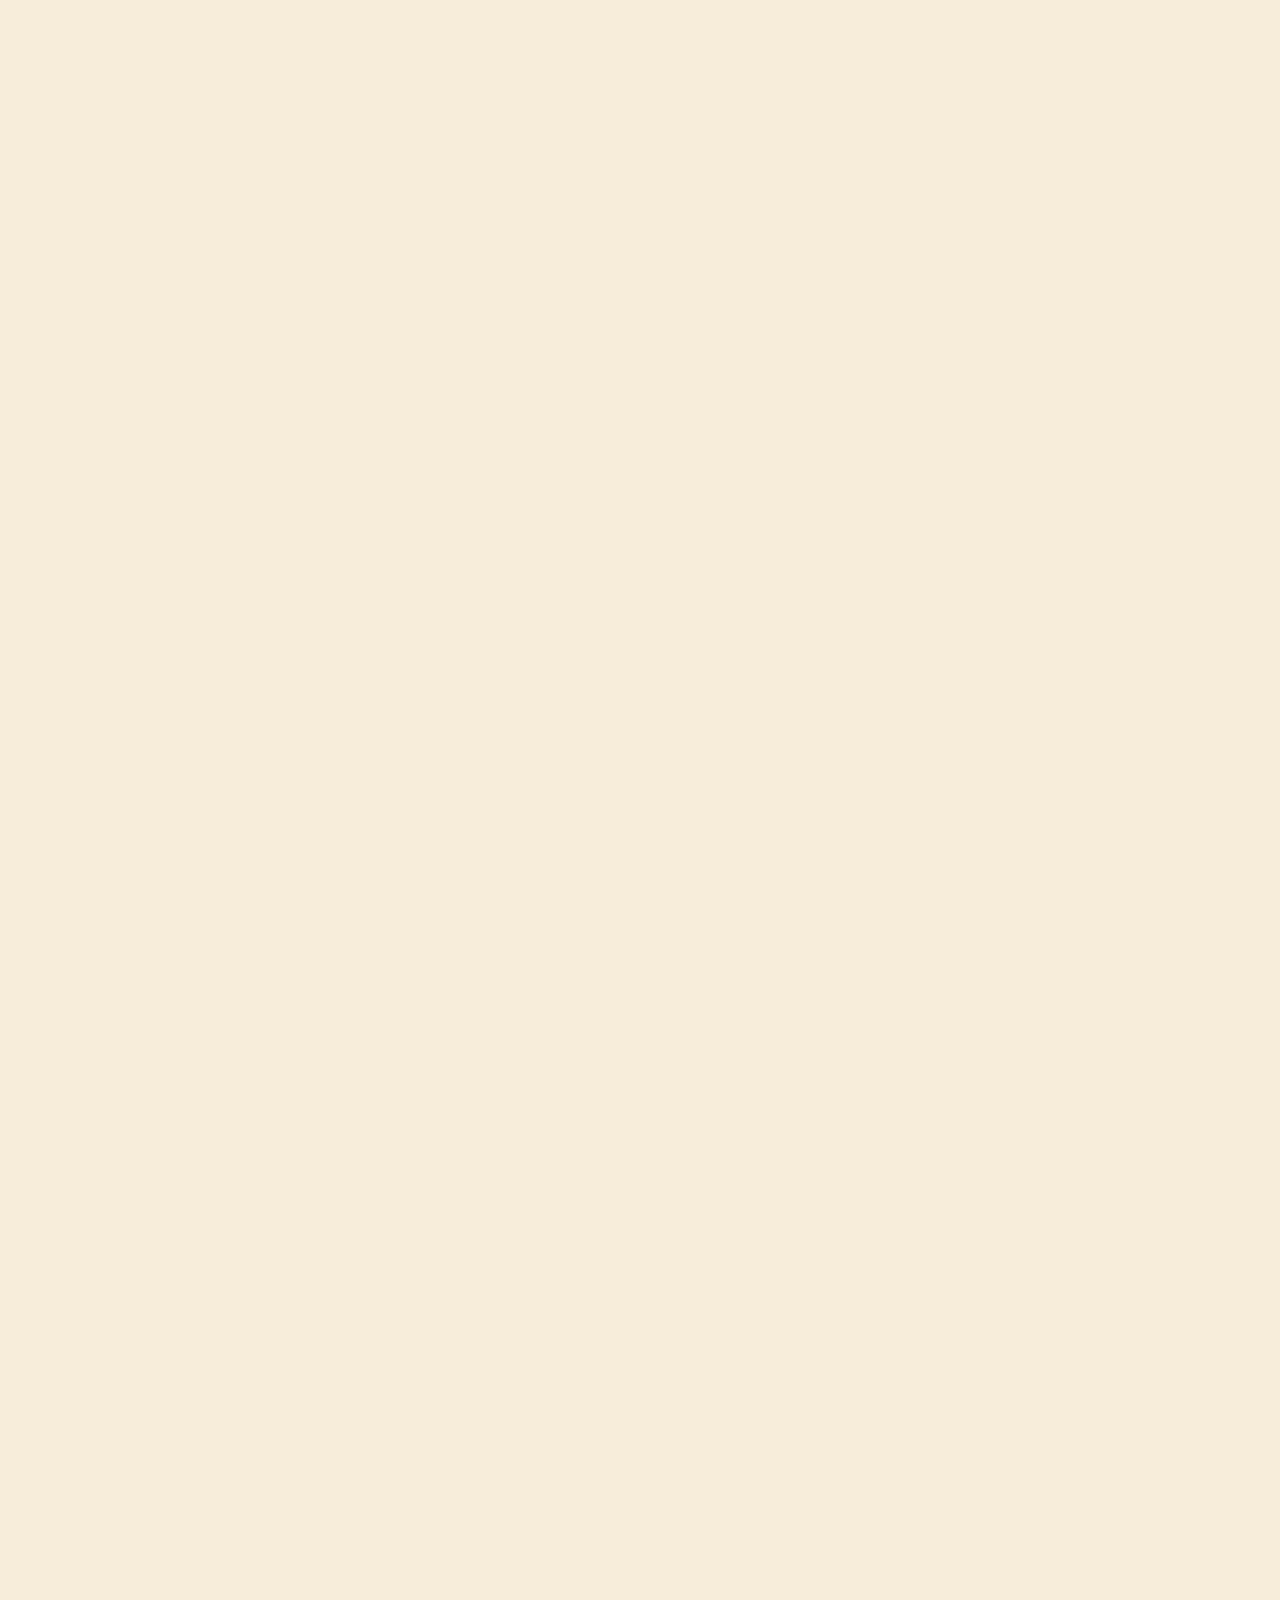
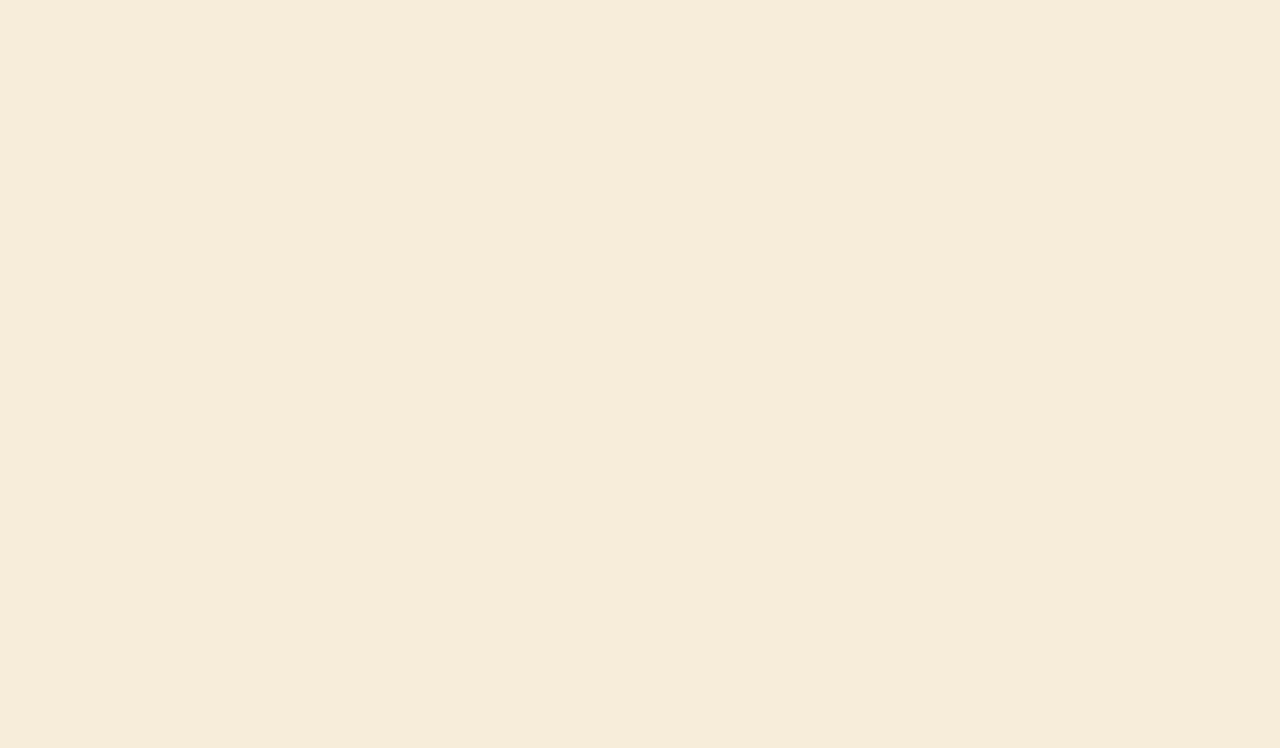
==== commit 870a4a25: "Refactoring estilos 'Home'" ====
--- a/index.html
+++ b/index.html
@@ -21,9 +21,6 @@
 
     <!-- Swiper -->
     <link rel="stylesheet" href="CSS/swiper-bundle.min.css" />
-
-    <!-- Animate On Scroll -->
-    <link href="https://unpkg.com/aos@2.3.1/dist/aos.css" rel="stylesheet" />
 
     <!-- Stylesheets -->
     <!-- Normaliza algunos estilos por defecto de CSS -->
@@ -155,7 +152,7 @@
         </section>
       </article>
 
-      <article class="_articleTwo">
+      <article class="_articleTwo container-lg">
         <title>Últimos posts de Instagram @valoarteok</title>
         <div
           class="postIg__initial"
@@ -287,12 +284,16 @@
           <p class="_bold">¡Ayudanos a llegar a más!</p>
         </div>
         <div class="_articleFour__ctaContainer">
-          <a class="_articleFour__ctaButton" href="https://wa.me/543794769014"
+          <a
+            class="_articleFour__ctaButton"
+            href="https://wa.me/543794769014"
+            target="_blank"
             >¡CONVERTITE EN VOLUNTARIO!</a
           >
           <a
             class="_articleFour__ctaButton"
             href="https://cafecito.app/valoarte"
+            target="_blank"
             >¡HACÉ TU APORTE!</a
           >
         </div>
@@ -442,7 +443,7 @@
     <footer class="_footer row row-cols-md-3">
       <section class="_footer__sectionBrand col-sm-6">
         <title>Seguinos en las redes</title>
-        <a class="_sectionBrand__link" href="#">
+        <a class="_sectionBrand__link" href="./index.html">
           <img
             class="_sectionBrand__image"
             src="https://i.postimg.cc/GhGhCVYK/image-1-Traced-1.png"
@@ -579,12 +580,6 @@
     integrity="sha384-u1OknCvxWvY5kfmNBILK2hRnQC3Pr17a+RTT6rIHI7NnikvbZlHgTPOOmMi466C8"
     crossorigin="anonymous"
   ></script>
-
-  <!-- Animate On Scroll script -->
-  <script src="https://unpkg.com/aos@2.3.1/dist/aos.js"></script>
-  <script>
-    AOS.init({});
-  </script>
 
   <!-- Swiper scipt -->
   <script src="./JS/swiper-bundle.min.js"></script>
--- a/CSS/styles.css
+++ b/CSS/styles.css
@@ -251,13 +251,14 @@
   font-size: 0.8rem;
   font-weight: 600;
   box-shadow: 3px 3px 3px rgba(0, 0, 0, 0.5);
+  transition: 0.2s;
 }
 
 ._sectionColabora__button:hover {
   color: var(--white);
   background-color: var(--violet);
   opacity: 0.6;
-  transition: 0.2s;
+  transition: 0.3s;
 }
 
 /*******************************************************************/
--- a/CSS/home.css
+++ b/CSS/home.css
@@ -15,11 +15,13 @@
   text-align: center;
   margin-bottom: 2rem;
   line-height: 2rem;
+  max-width: 550px;
 }
 
 ._articleOne__imageContainer {
   display: flex;
   justify-content: center;
+  align-items: center;
 }
 
 ._articleOne__image {
@@ -28,7 +30,6 @@
 }
 
 ._articleOne__button {
-  margin: 0 auto;
   padding: 1rem 3rem;
   background-color: var(--orange);
   color: var(--white);
@@ -36,12 +37,13 @@
   font-size: var(--text-size);
   font-weight: 600;
   text-align: center;
+  transition: 0.2s;
 }
 
 ._articleOne__button:hover {
   color: var(--white);
   opacity: 0.6;
-  transition: 0.2s;
+  transition: 0.3s;
 }
 
 /* Article Two */
@@ -220,12 +222,13 @@
   font-size: var(--text-size);
   border: none;
   box-shadow: 2px 2px 2px rgba(0, 0, 0, 0.5);
+  transition: 0.2s;
 }
 
 ._articleFour__ctaButton:hover {
   color: var(--white);
   opacity: 0.6;
-  transition: 0.2s;
+  transition: 0.3s;
 }
 
 /* Article Five */
@@ -321,11 +324,13 @@
 .swiper-button-next {
   color: var(--black);
   opacity: 0.3;
+  transition: 0.2s;
 }
 
 .swiper-button-prev:hover,
 .swiper-button-next:hover {
   opacity: 1;
+  transition: 0.3s;
 }
 
 .swiper-container {
@@ -382,6 +387,17 @@
 
 /* Medium devices (tablets, 768px and up) */
 @media (min-width: 768px) {
+  /* Article One */
+  ._articleOne__textContainer {
+    align-items: left;
+  }
+  ._articleOne__text {
+    line-height: 2.2rem;
+    text-align: left;
+    margin-top: 4rem;
+    max-width: 380px;
+  }
+
   /* Article Two */
   .postIg__mobile {
     display: none;
@@ -452,8 +468,13 @@
 /* Large devices (desktops, 992px and up) */
 @media (min-width: 992px) {
   /* Article One */
+  ._articleOne__textContainer {
+    align-items: flex-start;
+    justify-content: flex-start;
+  }
   ._articleOne__text {
     line-height: 2.5rem;
+    max-width: 400px;
   }
 
   /* Article Two */
@@ -520,6 +541,11 @@
   /* Article One */
   ._articleOne__text {
     line-height: 2.7rem;
+    max-width: 550px;
+    margin-top: 7vw;
+  }
+  ._articleOne__image {
+    max-width: 600px;
   }
 
   /* Article Two */
